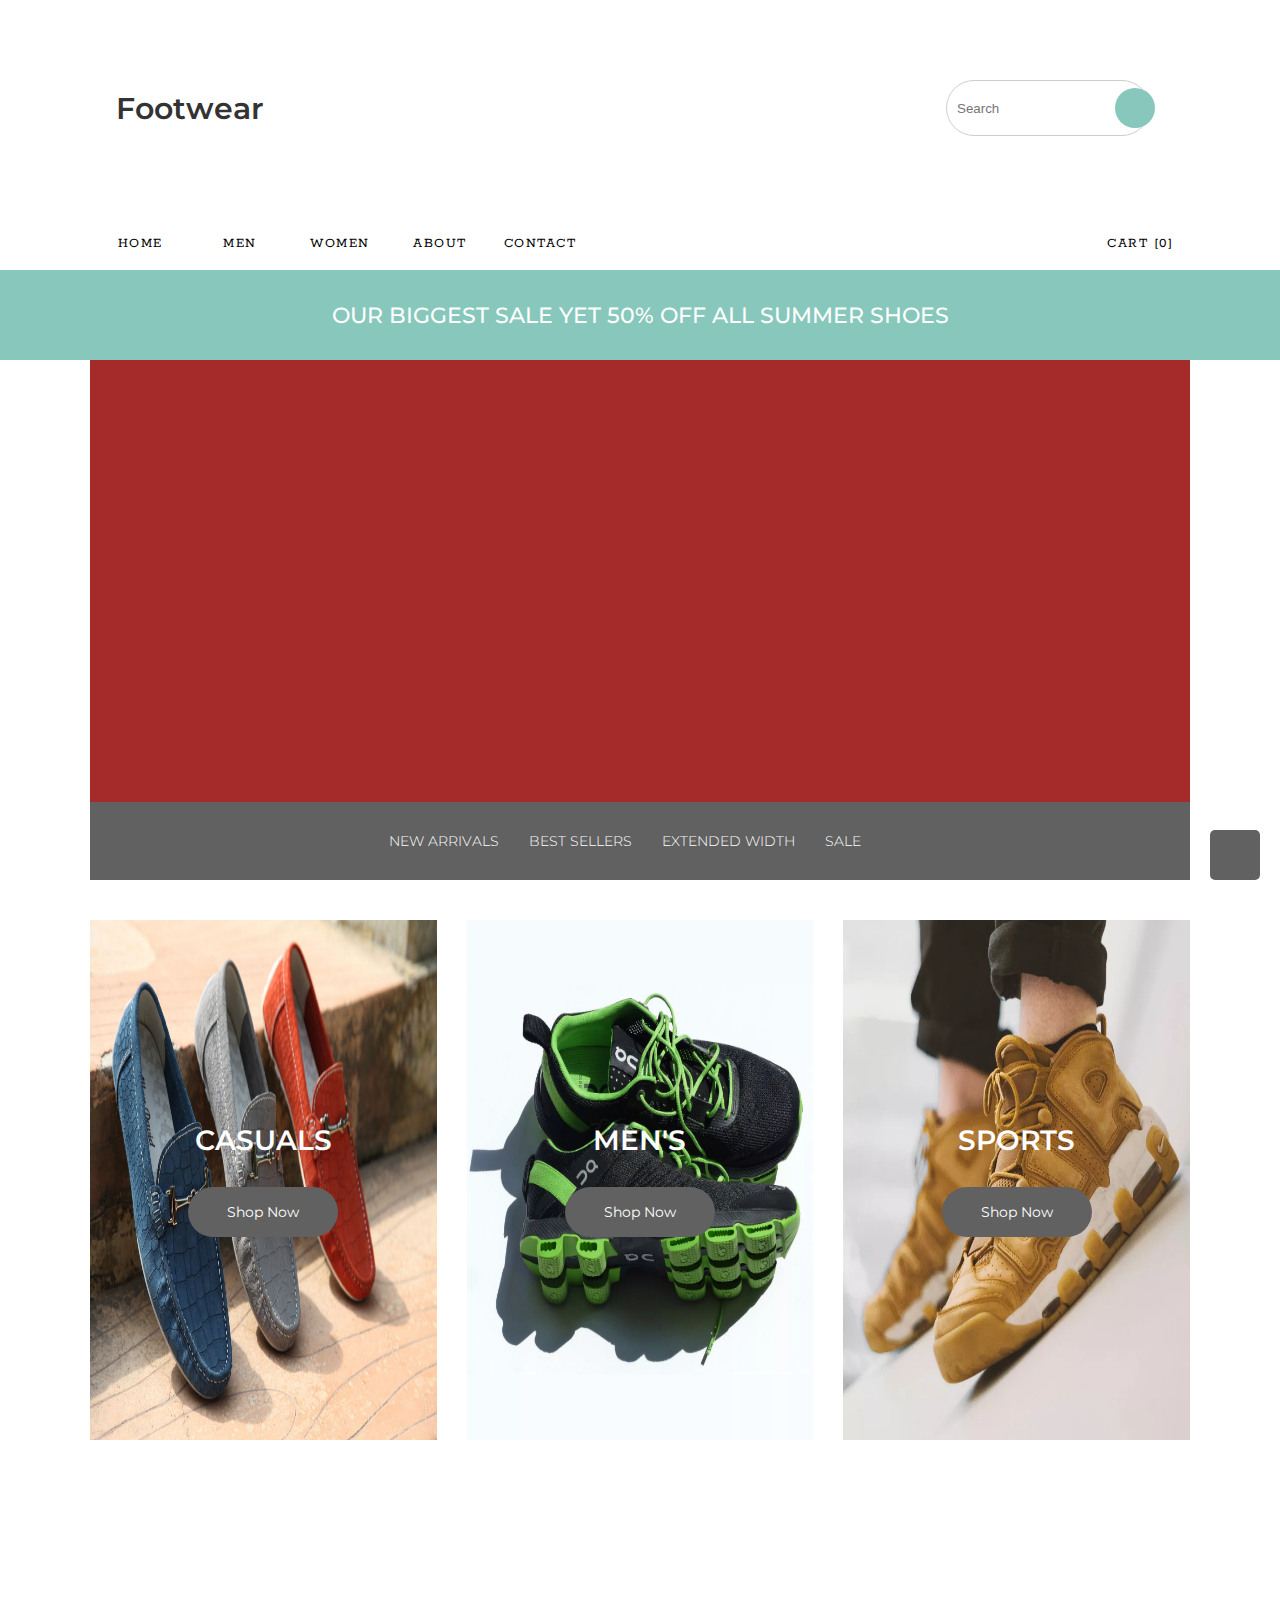
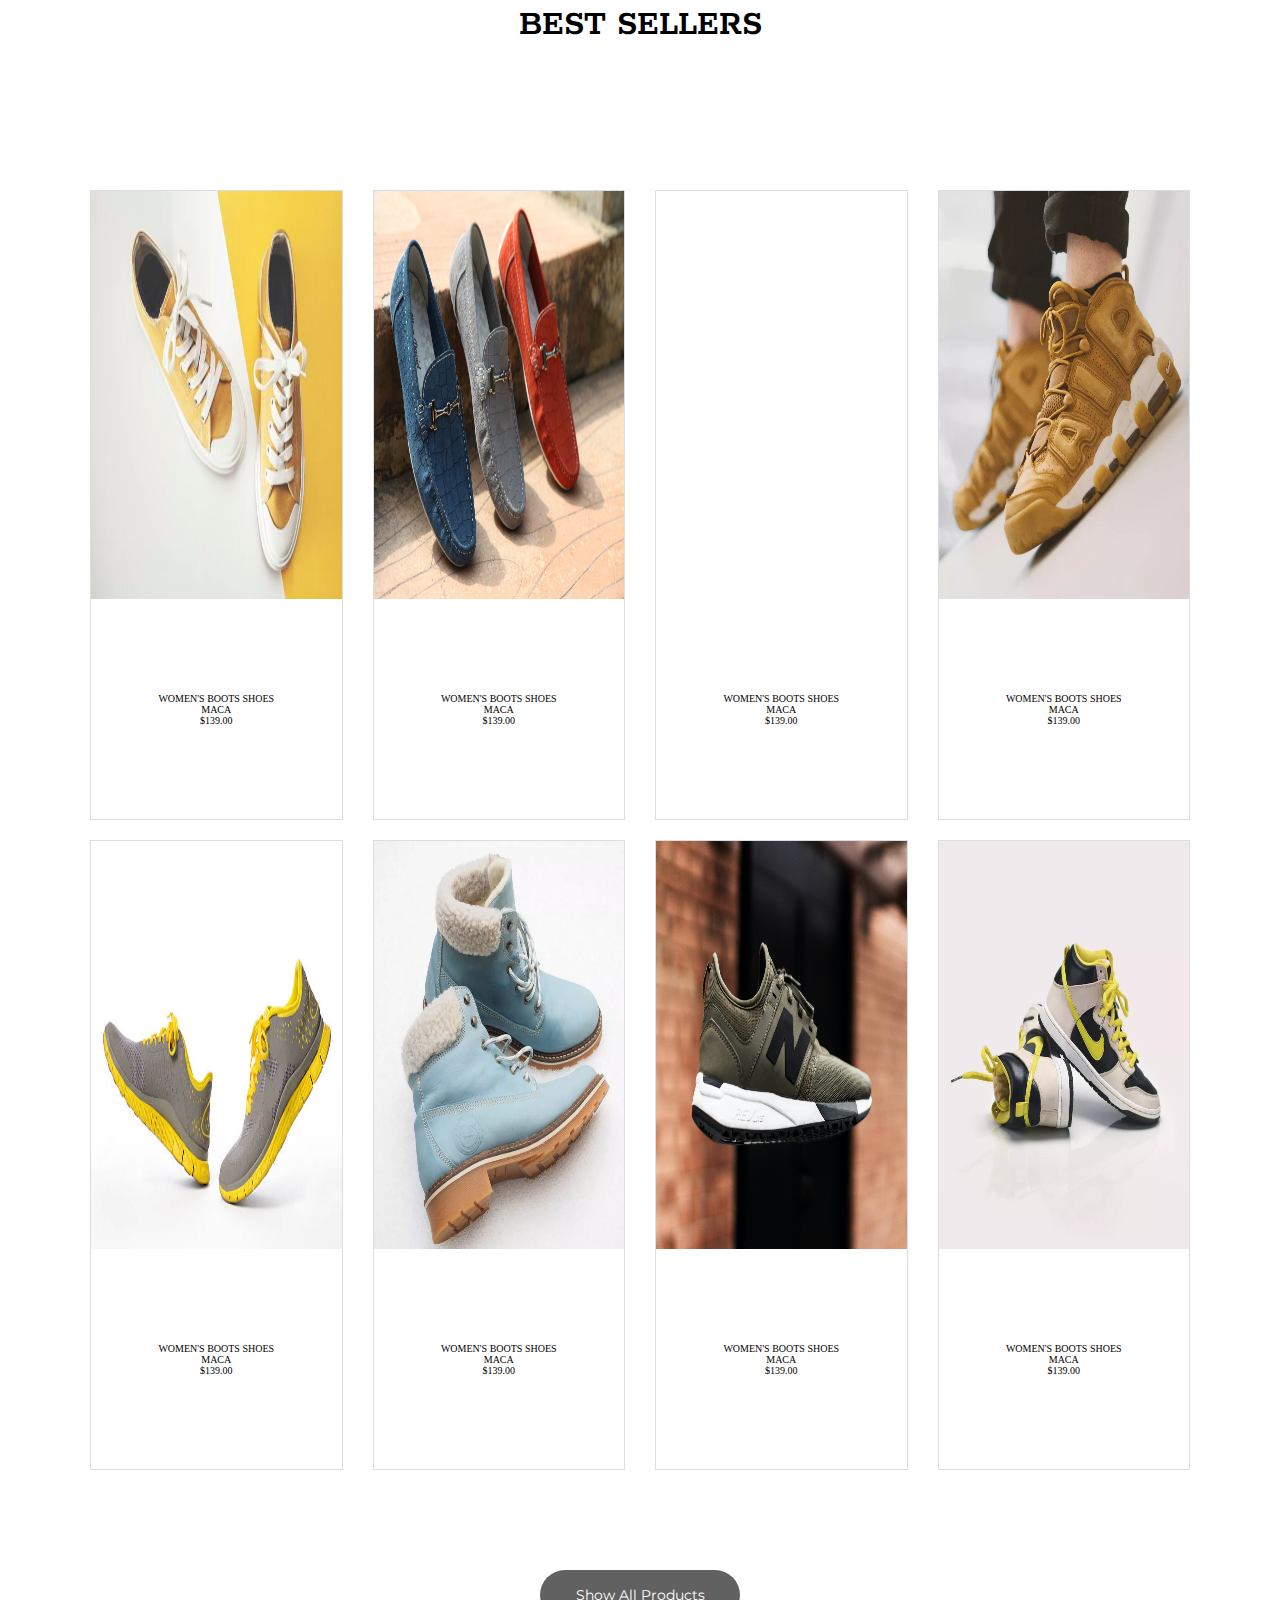
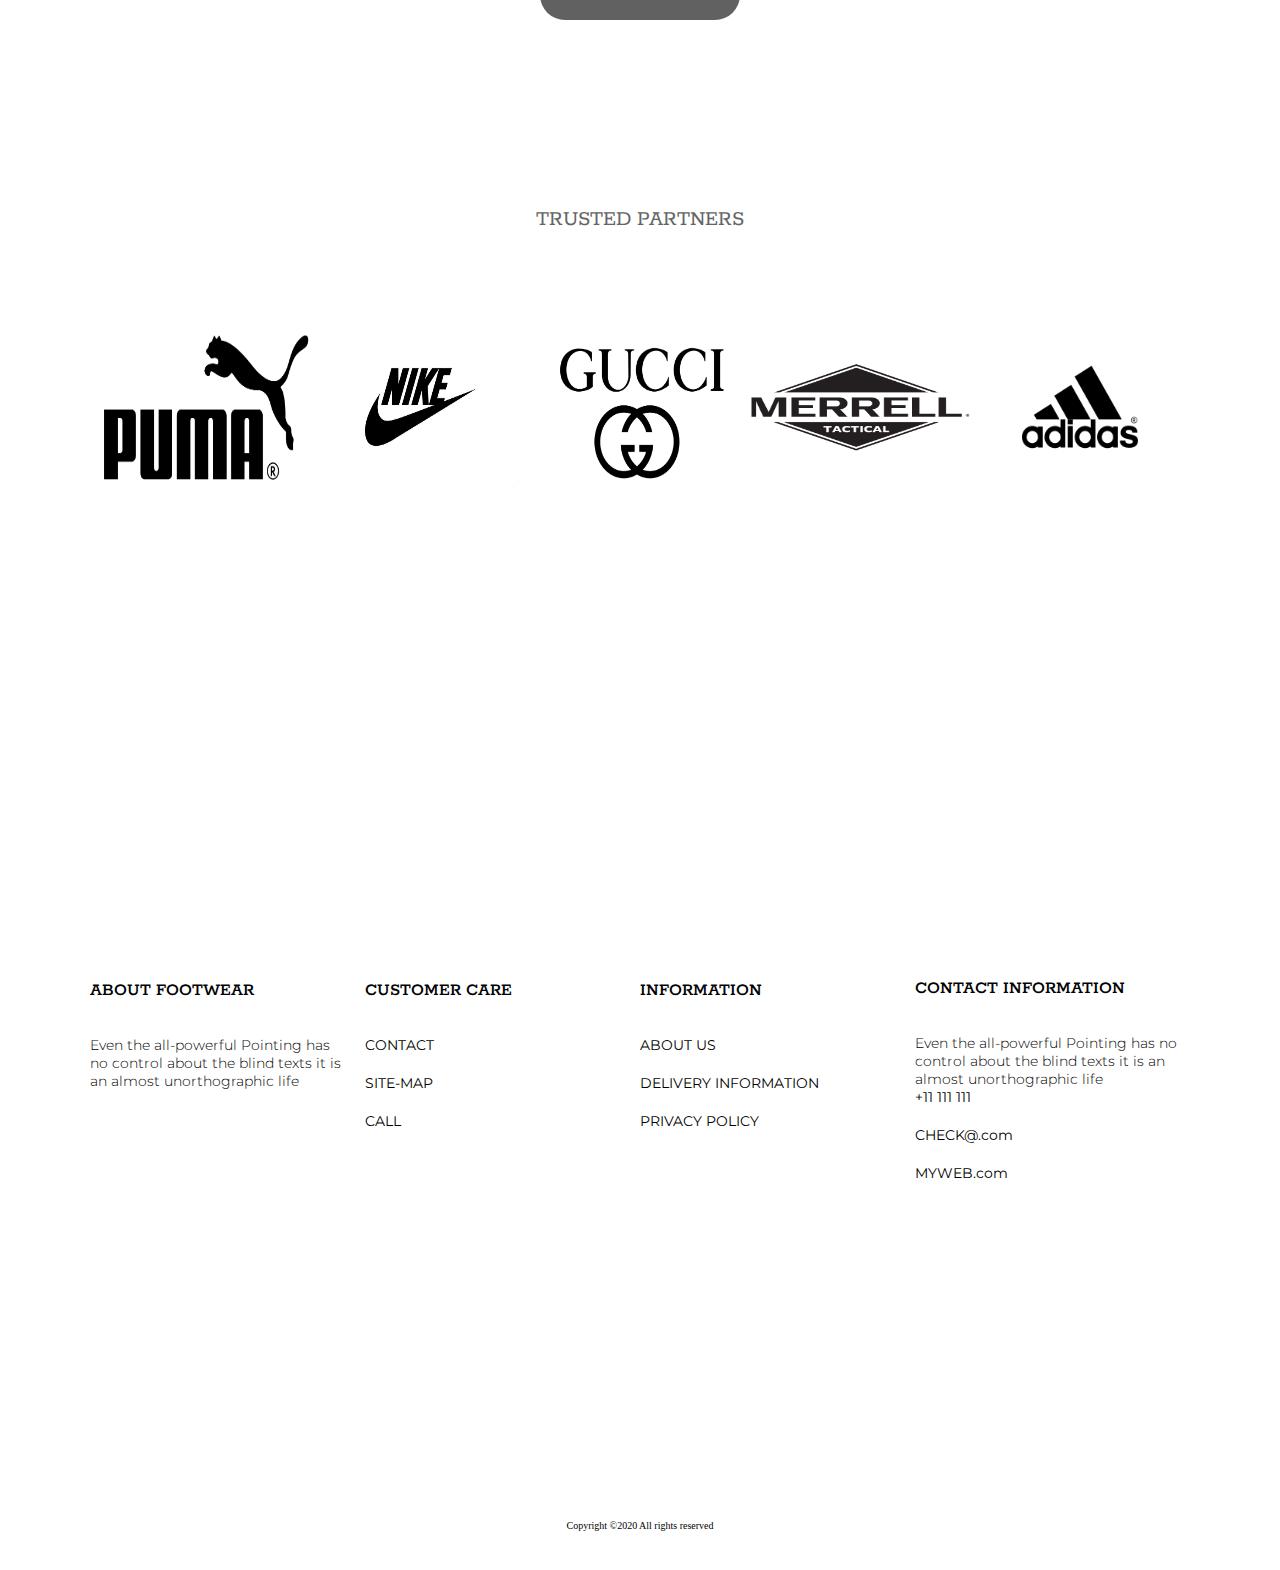
==== men.html @ d2eca473 "Pushing all the updated files" ====
<!DOCTYPE html>
<html lang="en">

<head>
    <meta charset="UTF-8">
    <meta name="viewport" content="width=device-width, initial-scale=1.0">
    <title>Document</title>
    <link rel="stylesheet" href="https://use.fontawesome.com/releases/v5.4.1/css/all.css"
        integrity="sha384-5sAR7xN1Nv6T6+dT2mhtzEpVJvfS3NScPQTrOxhwjIuvcA67KV2R5Jz6kr4abQsz" crossorigin />
    <link rel="preconnect" href="https://fonts.gstatic.com">
    <link href="https://fonts.googleapis.com/css2?family=Rokkitt&display=swap" rel="stylesheet">
    <link rel="preconnect" href="https://fonts.gstatic.com">
    <link rel="preconnect" href="https://fonts.gstatic.com">
    <link rel="preconnect" href="https://fonts.gstatic.com">
    <link
        href="https://fonts.googleapis.com/css2?family=Montserrat:wght@200;600&family=Rokkitt:wght@100;200;300;400;800&display=swap"
        rel="stylesheet">
    <!-- <link rel="stylesheet" href="./index.css"> -->
    <link rel="stylesheet" href="./men.css">
</head>

<body>

    <!-- <div class="nav-bar" >
        <div class="nav-bar1 flex">
            <div class="image"></div>
        </div>
        <div class="nav-bar2 flex">
            + FOOTWEAR
        </div>
        <div class="space"></div>
        <div class="nav-bar3 flex" id="1">
            <i class="fa fa-envelope" aria-hidden="true"></i>
        </div>
        <div class="nav-bar4 flex" id="2">
            <i class="fa fa-bell" aria-hidden="true"></i>
        </div>
        <div class="nav-bar5 flex" id="3">
            <i class="fa fa-cart-plus" aria-hidden="true"></i>

        </div>
        <div class="nav-bar6 flex" id="4">
            <i class="fa fa-times" aria-hidden="true"></i>
        </div>
    </div> -->



    <div class="container">
        <div class="menu-section">
            <div class="heading">
                <div class="title flex">Footwear</div>
                <div class="search flex">
                    <input type="text" class="search-input" placeholder="Search">
                    <div class="icon flex"><i class="fa fa-search" aria-hidden="true"></i></div>
                </div>
            </div>
            <div class="items">
                <div class="main-option home flex">HOME</div>
                <div class="main-option men flex">MEN</div>
                <div class="main-option women flex">WOMEN</div>
                <div class="main-option about flex">ABOUT</div>
                <div class="main-option contact flex">CONTACT</div>
                <!-- <div class="space"></div> -->
                <div class="cart flex">
                    <i class="fa fa-cart-plus icon" aria-hidden="true"></i>
                    <span class="value">  CART [0]</span>
                </div>
            </div>
        </div>
        <div class="annoucement flex">
            OUR BIGGEST SALE YET 50% OFF ALL SUMMER SHOES
        </div>

        <div class="collections-product">
            <div class="top ">
                <div class="image"></div>
                <div class="options flex">
                        <h4 class="do"><a href="">NEW ARRIVALS</a></h4>
                        <h4 class="do"><a href="">BEST SELLERS</a></h4>
                        <h4 class="do"><a href="">EXTENDED WIDTH</a></h4>
                        <h4 class="do"><a href="">SALE</a></h4>
                </div>
            </div>
            <div class="product-image">
                <div class="image1 ">
                    <div class="image flex">
                        <h1>CASUALS</h1>
                        <div class="product-img-btn flex">Shop Now</div>
                    </div>
                </div>
                <div class="image2">
                    <div class="image flex">
                        <h1>MEN'S</h1>
                        <div class="product-img-btn flex">Shop Now</div>
                    </div>
                </div>
                <div class="image3">
                    <div class="image flex">
                        <h1>SPORTS</h1>
                        <div class="product-img-btn flex">Shop Now</div>
                    </div>
                </div>
            </div>
        </div>

        <!-- Show case of best seelers -->
        <div class="best-sellers">
            <div class="heading flex">
                BEST SELLERS
            </div>
            <div class="showcase">
                <div class="item1 item">
                    <div class="image"></div>
                    <div class="description flex">
                        <p>WOMEN'S BOOTS SHOES</p>
                        <p>MACA</p>
                        <p>$139.00</p>
                    </div>
                </div>
                <div class="item2 item">
                    <div class="image"></div>
                    <div class="description flex">
                        <p>WOMEN'S BOOTS SHOES</p>
                        <p>MACA</p>
                        <p>$139.00</p>
                    </div>
                </div>
                <div class="item3 item">
                    <div class="image"></div>
                    <div class="description flex">
                        <p>WOMEN'S BOOTS SHOES</p>
                        <p>MACA</p>
                        <p>$139.00</p>
                    </div>
                </div>
                <div class="item4 item">
                    <div class="image"></div>
                    <div class="description flex">
                        <p>WOMEN'S BOOTS SHOES</p>
                        <p>MACA</p>
                        <p>$139.00</p>
                    </div>
                </div>
                <div class="item5 item">
                    <div class="image"></div>
                    <div class="description flex">
                        <p>WOMEN'S BOOTS SHOES</p>
                        <p>MACA</p>
                        <p>$139.00</p>
                    </div>
                </div>
                <div class="item6 item">
                    <div class="image"></div>
                    <div class="description flex">
                        <p>WOMEN'S BOOTS SHOES</p>
                        <p>MACA</p>
                        <p>$139.00</p>
                    </div>
                </div>
                <div class="item7 item">
                    <div class="image"></div>
                    <div class="description flex">
                        <p>WOMEN'S BOOTS SHOES</p>
                        <p>MACA</p>
                        <p>$139.00</p>
                    </div>
                </div>
                <div class="item8 item">
                    <div class="image"></div>
                    <div class="description flex">
                        <p>WOMEN'S BOOTS SHOES</p>
                        <p>MACA</p>
                        <p>$139.00</p>
                    </div>
                </div>
            </div>
            <div class="product-btn flex">
                <div class="button-wrapper flex" id="change-bg-color">
                    Show All Products
                </div>
            </div>
            <!-- <div class="heading"></div>
            <div class="showcase">
                
            </div> -->
            <!-- <div class="best-sellers-btn">sss</div> -->
            <!-- <h1>hhh</h1> -->
        </div>
        <!-- End of show case of best sellers -->

        <div class="trusted-partners">
            <div class="heading flex"> TRUSTED PARTNERS</div>
            <div class="brands">
                <div class="brand1 brand"></div>
                <div class="brand2 brand"></div>
                <div class="brand3 brand"></div>
                <div class="brand4 brand"></div>
                <div class="brand5 brand"></div>
            </div>
        </div>

        <!-- Footer -->
        <div class="footer">
            <div class="footer-wrapper">
                <div class="item1 item">
                    <div>
                        <div class="title">ABOUT FOOTWEAR</div>
                        <div class="content">Even the all-powerful Pointing has no control about the blind texts it is
                            an almost unorthographic life</div>
                            <div class="icons">
                                <a href=""><i class="fa fa-globe" aria-hidden="true"></i></a>
                                <a href=""><i class="fa fa-globe" aria-hidden="true"></i></a>
                                <a href=""><i class="fa fa-globe" aria-hidden="true"></i></a>
                                <a href=""><i class="fa fa-globe" aria-hidden="true"></i></a>
                            </div>
                    </div>
                </div>
                <div class="item2 item">
                    <div class="title">CUSTOMER CARE</div>
                    <div class="link">
                        <h4 class="do"><a href="./men.html">CONTACT</a></h4>
                        <h4 class="do"><a href="">SITE-MAP</a></h4>
                        <h4 class="do"><a href="">CALL</a></h4>
                    </div>
                </div>
                <div class="item3 item">
                    <div class="title">INFORMATION</div>
                    <div class="link">
                        <h4 class="do"><a href="">ABOUT US</a></h4>
                        <h4 class="do"><a href="">DELIVERY INFORMATION</a></h4>
                        <h4 class="do"><a href="">PRIVACY POLICY</a></h4>
                    </div>
                </div>
                <!-- <div class="item4 item">
                    <div class="title">NEWS</div>
                    <div class="link">
                        <h4 class="do"><a href="">BLOG</a></h4>
                        <h4 class="do"><a href="">PRESS</a></h4>
                        <h4 class="do"><a href="">EXHIBITIONS</a></h4>
                    </div>
                </div> -->
                <div class="item5 item">
                    <div class="title">CONTACT INFORMATION</div>
                    <div class="link">
                        <div class>Even the all-powerful Pointing has no control about the blind texts it is an almost
                            unorthographic life</div>
                        <h4 class="do"><a href="">+11 111 111</a></h4>
                        <h4 class="do"><a href="">CHECK@.com</a></h4>
                        <h4 class="do"><a href="">MYWEB.com</a></h4>
                    </div>
                </div>
            </div>
        </div>
        <div class="copyright flex">Copyright ©2020 All rights reserved</div>
    </div>

    <div class="to-top flex">
        <div class="to-top-wrapper"><i class="fa fa-angle-double-up" aria-hidden="true"></i></div>
    </div>

    <!-- <script src="./index.js"></script> -->

</body>

</html>
---- index.css ----
* {
  padding: 0px;
  border: 0;
  margin: 0px;
}

html {
  scroll-behavior: smooth;
  font-size: 62.5%;
}

:root {
  --para-font: "Open Sans", sans-serif;
  --link-font: "Montserrat", sans-serif;
  --heading-font: "Rokkitt", serif;
  --light: 300;
  --normal: 400;
  --extra-light: 100;
  --very-light: 200;
  --button-color: #616161;
  --icon-color: #9b9b9b;
}

/* class for making items center */
.flex {
  display: flex;
  justify-content: center;
  align-items: center;
}

/* Container */

.container {
  display: grid;
  grid-template-rows: 10vh 20vh 10vh 100vh 120vh 200vh 70vh 90vh 10vh;
}

.menu-section {
  /* background-color: violet; */
  display: grid;
  grid-template-columns: minmax(1rem, 1fr) minmax(min-content, 1100px) minmax(
      1rem,
      1fr
    );
  grid-template-rows: 80fr 20fr;
  grid-template-areas:
    ". heading ."
    ". items . ";
    margin-bottom: 2rem;
}

.menu-section .heading {
  grid-area: heading;
  /* background-color: tomato; */
  display: grid;
  grid-template-columns: 2fr 6fr 2fr;
  grid-template-areas: "title . search";
}

.menu-section .heading .title {
  grid-area: title;
  /* background: yellow; */
  font-family: var(--link-font);
  font-size: 3rem;
  padding-right: 1.5rem;
  font-weight: 600;
  color: #333;
}

.menu-section .heading .search {
  grid-area: search;
  /* background: blue; */
}
.menu-section .heading .search .search-input {
  height: 6vh;
  width: 15vw;
  /* background: red; */
  color: rgb(206, 206, 206);
  padding-left: 1rem;
  border: 1px solid rgb(206, 206, 206);
  border-radius: 4rem;
}
.menu-section .heading .search .icon {
  height: 4.5rem;
  width: 4.5rem;
  border-radius: 60%;
  position: relative;
  /* top: 0; */
  right: 2.5rem;
  background: rgb(136, 200, 188);
  transition: all 500ms ease-in-out;
  cursor: pointer;
}

.menu-section .heading .search .icon:hover {
  background: black;
}

.menu-section .heading .search .icon i {
  font-size: 1.5rem;
  color: white;
}

.menu-section .items {
  grid-area: items;
  /* background-color: rgb(54, 49, 49); */
  display: grid;
  grid-template-columns: repeat(11, 1fr);
  grid-template-areas: "home men women about contact . . . . . cart";
  font-family: var(--heading-font);
  font-size: 1.4rem;
  letter-spacing: 1.5px;
}
.menu-section .items a:link {
  text-decoration: none;
  color: #333;
}

.menu-section .items a:visited {
  text-decoration: none;
  color: #333;
}

.menu-section .items a:hover {
  text-decoration: none;
  color: #333;
}
.menu-section .items .home {
  grid-area: home;
  /* background-color: yellow; */
}
.menu-section .items .men {
  grid-area: men;
  /* background-color: rgb(228, 102, 19); */
}
.menu-section .items .women {
  grid-area: women;
  /* background-color: yellow; */
}
.menu-section .items .about {
  grid-area: about;
  /* background-color: rgb(151, 109, 90); */
}
.menu-section .items .contact {
  grid-area: contact;
  /* background-color: yellow; */
}
.menu-section .items .space {
  /* grid-area: ; */
  /* background-color: rgb(20, 20, 20); */
}
.menu-section .items .cart {
  grid-area: cart;
  /* background-color: rgb(2, 255, 255); */
}

.annoucement {
  background-color: rgb(136, 200, 188);
  text-align: center;
  color: white;
  font-family: var(--link-font);
  font-weight: 500;
  font-size: 2.2rem;
  /* margin-top: 5rem; */
  /* margin-top: 2rem; */
  /* padding-top: 5rem; */
}

.main-showcase {
  height: 100%;
  width: 100%;
  /* margin-top: 5rem; */
  background-color: rgb(53, 41, 53);
}

.main-showcase .showcase {
  height: 100%;
  width: 100%;
  overflow: hidden;
  background-color: white;
}

.slider {
  /* display: flex; */
  background-image: url(./Images/shoeImages/shoe2.jpg);
  transition: all 400ms ease-in-out;
  /* transform: translateX(-737px); */
}

.slider .div1 {
  opacity: 0;
  position: relative;
  animation: mymove 1s ease-in-out 700ms 1 forwards;
}

@keyframes mymove {
  0% {
    top: 50px;
    opacity: 0;
  }
  100% {
    top: 0%;
    opacity: 1;
  }
}

.image {
  width: 100%;
  height: 100%;
  background-size: 100% 100%, cover;
  background-repeat: no-repeat;
}

.main-showcase .showcase .slider .div1 {
  opacity: 1;
  /* display: none; */
  /* background-color: red; */
  /* transform: translateY(10rem); */
  /* transition: all 500ms ease; */
  font-family: var(--heading-font);
  flex-direction: column;
  font-size: 3rem;
  color: white;
  font-weight: 200;
}
.main-showcase .showcase .slider .div1 h3 {
  letter-spacing: 0.3rem;
  font-weight: 300;
  font-size: 2.5rem;

}
.main-showcase .showcase .slider .div1 h2 {
  font-weight: 300;
  font-size: 5rem;

}
.main-showcase .showcase .slider .div1 h4 {
  /* letter-spacing: 0.1rem; */
  margin-bottom: 4rem;
  font-family: var(--link-font);
  font-weight: 300;
  font-size: 2rem;

}
.main-showcase .showcase .slider .div1 .slider-btn{
  width: 25rem;
  height: 6rem;
  /* text-align: center; */
  font-family: var(--link-font);
  font-size: 1.6rem;
  border-radius: 4rem;
  background-color: var(--button-color);
}

.fade-in {
  /* transform: translateY(100px); */
  transform: translateY(0px);
  opacity: 1;
  /* display: block; */
  background-color: yellow;
}

/* ------------------------------------------------------------------------------------------------------------------ */

.collections-product {
  /* background-color: rgb(37, 143, 46); */
  background-color: white;
  display: grid;
  grid-template-columns: minmax(1rem, 1fr) minmax(min-content, 1100px) minmax(
      1rem,
      1fr
    );
  grid-template-rows: 20fr 80fr;
  grid-template-areas:
    ". heading ."
    ". product-image .";
  margin-top: 10rem;
  grid-row-gap: 6rem;
}

.collections-product .heading {
  grid-area: heading;
  /* background-color: brown; */
  font-family: var(--link-font);
  font-weight: 600;
  font-size: 3.8rem;
  text-align: center;
}

.collections-product .product-image {
  grid-area: product-image;
  /* background-color: darkblue; */
  display: grid;
  grid-column-gap: 1.6rem;
  grid-template-columns: repeat(auto-fit, minmax(33rem, 1fr));
}

.collections-product .product-image .image1 {
  display: grid;
  grid-template-rows: 90fr 10fr;
  /* background-color: red; */
}
.collections-product .product-image .image1 .image {
  /* height: 80%;
    width: 80%; */
  background-image: url(./Shoes/shoe4.webp);
  background-size: 100% 100%, contain;
  background-repeat: no-repeat;
}
.collections-product .product-image .image1 .description {
  font-family: var(--heading-font);
  font-size: 2.6rem;
  font-weight: 300;
}
.collections-product .product-image .image2 {
  display: grid;
  grid-template-rows: 90fr 10fr;
  /* background-color: yellow; */
}
.collections-product .product-image .image2 .image {
  /* height: 80%;
    width: 80%; */
  background-image: url(./Shoes/shoe8.webp);
  background-size: 100% 100%, contain;
  background-repeat: no-repeat;
}
.collections-product .product-image .image2 .description {
  font-family: var(--heading-font);
  font-size: 2.6rem;
  font-weight: 300;
}

.best-sellers {
  margin-top: 100px;
  /* background-color: rgb(129, 209, 24); */
  /* background-color: rgb(28, 37, 34); */
  display: grid;
  grid-template-columns: minmax(1rem, 1fr) minmax(min-content, 1100px) minmax(
      1rem,
      1fr
    );
  grid-template-rows: 10fr 80fr 10fr;
  grid-template-areas:
    ". heading ."
    ". showcase ."
    ". product-btn .";
}

.best-sellers .heading {
  grid-area: heading;
  /* background-color: turquoise; */
  font-family: var(--heading-font);
  font-size: 4rem;
  font-weight: 600;
}

.best-sellers .showcase {
  margin-top: 8rem;
  grid-area: showcase;
  /* background-color: rgb(253, 15, 162); */
  display: grid;
  grid-template-columns: repeat(auto-fit, minmax(25rem, 1fr));
  grid-column-gap: 3rem;
  grid-row-gap: 2rem;
}

.best-sellers .showcase .item {
  border: 0.5px solid #dcdde1;
  display: grid;
  grid-template-rows: 65fr 35fr;
  /* background-color: rgb(20, 97, 121); */
}

.best-sellers .showcase .item .image {
  /* background-image: url(./Images/project-2.jpg); */
  background-size: 100% 100%, cover;
  background-repeat: no-repeat;
}
.best-sellers .showcase .item .description {
  /* background-color: rgb(194, 48, 194); */
  font-size: 1.2rem;
  font-family: var(--heading-font);
  flex-direction: column;
}

.best-sellers .showcase .item1 .image {
  background-image: url(./Shoes/shoe1.jpg);
}

.best-sellers .showcase .item2 .image {
  background-image: url(./Shoes/shoe2.jpg);
}

.best-sellers .showcase .item3 .image {
  background-image: url(./Shoes/shoe3.jpg);
}

.best-sellers .showcase .item4 .image {
  background-image: url(./Shoes/shoe4.webp);
}

.best-sellers .showcase .item5 .image {
  background-image: url(./Shoes/shoe5.jpg);
}
.best-sellers .showcase .item6 .image {
  background-image: url(./Shoes/shoe6.webp);
}
.best-sellers .showcase .item7 .image {
  background-image: url(./Shoes/shoe7.jpg);
}
.best-sellers .showcase .item8 .image {
  background-image: url(./Shoes/shoe8.webp);
}

.best-sellers .product-btn {
  grid-area: product-btn;
  margin-top: 8rem;
  /* background-color: rgb(136, 41, 104); */
}
.best-sellers .product-btn .button-wrapper {
  width: 20rem;
  height: 5rem;
  border-radius: 3rem;
  cursor: pointer;
  font-size: 1.4rem;
  font-family: var(--link-font);
  transition: all 600ms ease-in-out;
  color: white;
  /* grid-area: product-btn; */
  background-color: #616161;
}

/* ---------------------------------------------------------- */

.trusted-partners {
  /* background-color: violet; */
  /* background-color: rgb(24, 203, 209); */
  /* background-color: rgb(28, 37, 34); */
  display: grid;
  grid-template-columns: minmax(1rem, 1fr) minmax(min-content, 1100px) minmax(
      1rem,
      1fr
    );
  grid-template-rows: 10fr 90fr;
  grid-template-areas:
    ". heading ."
    ". brands .";
  margin-top: 10rem;
}

.trusted-partners .heading {
  grid-area: heading;
  /* background: red; */
  font-family: var(--heading-font);
  font-weight: 400;
  color: rgb(100, 100, 100);
  font-size: 2.2rem;
}

.trusted-partners .brands {
  margin-top: 2rem;
  grid-area: brands;
  /* background: blue; */
  display: grid;
  grid-template-columns: repeat(auto-fit, minmax(22rem, 1fr));
}

.trusted-partners .brands .brand {
  background-size: 100% 50%, contain;
  background-repeat: no-repeat;
}
.trusted-partners .brands .brand1 {
  /* background-color: chocolate; */
  background-image: url(./Brands/puma.png);
}
.trusted-partners .brands .brand2 {
  /* background-color: rgb(14, 46, 134); */
  background-image: url(./Brands/nike.png);
}
.trusted-partners .brands .brand3 {
  /* background-color: chocolate; */
  background-image: url(./Brands/gucci.png);
}
.trusted-partners .brands .brand4 {
  /* background-color: rgb(207, 210, 30); */
  background-image: url(./Brands/merrell.png);
}
.trusted-partners .brands .brand5 {
  /* background-color: rgb(252, 252, 252); */
  background-image: url(./Brands/addidas.png);
}

/* -------------------------------------------------------------------------------------------------- */

/* Sticky - Navbar */

.nav-bar {
  /* width: 100vw; */
  width: minmax(min-content, 1100px);
  height: 10vh;
  width: 99vw;
  display: grid;
  position: fixed;
  top: 0;
  left: 0;
  grid-template-columns: 10fr 10fr 60fr repeat(4, 5fr);
  background-color: #333;
}

.nav-bar > div i {
  font-size: 2rem;
}

.nav-bar1 .image {
  height: 40%;
  width: 80%;
  /* background-color: black; */
  background-image: url(./logo.png);
  background-size: 100% 100%, cover;
  background-repeat: no-repeat;
  /* border-left: 1px solid var(--icon-color); */
  color: var(--icon-color);
}

.nav-bar2 {
  background-color: black;
  border-left: 1px solid var(--icon-color);
  color: var(--icon-color);
  font-size: 1.8rem;
  font-weight: 300;
  font-family: var(--link-font);
}
.nav-bar3 {
  /* background-color: rgb(179, 212, 30); */
  border-left: 1px solid var(--icon-color);
  color: var(--icon-color);
}
.nav-bar4 {
  /* background-color: rgb(32, 16, 102); */
  border-left: 1px solid var(--icon-color);
  color: var(--icon-color);
}
.nav-bar5 {
  background-color: #4cd137;
  color: white;
  border-left: 1px solid var(--icon-color);
}
.nav-bar6 {
  /* background-color: rgb(216, 4, 4); */
  color: var(--icon-color);
  border-left: 1px solid var(--icon-color);
}

 /* -------------------------- Footer ---------------------------- */
  
  .footer {
    background-color: rgb(216, 145, 14);
  }
  .footer {
    display: grid;
    grid-template-columns: minmax(10px, 1fr) minmax(min-content, 1100px) minmax(
        10px,
        1fr
      );
    /* grid-template-rows: minmax(50vh, 1fr); */
    grid-template-areas: ". footer-wrapper .";
    background-color: white;
  }
  
  .footer .footer-wrapper {
    grid-area: footer-wrapper;
    /* background-color: pink; */
    display: grid;
    font-family: var(--heading-font);
    grid-template-columns: repeat(auto-fit, minmax(20rem, 1fr));
    /* grid-column-gap: 10px;
        grid-row-gap: 50px; */
  }

  .go-to-form {
    /* background: red; */
    font-weight: 300;
    font-size: 1.4rem;
    cursor: pointer;
    font-family: var(--link-font);
    color: #323332;
  }
  
  .footer .footer-wrapper .item {
    /* background-color: tomato; */
    display: flex;
    justify-content: center;
    flex-direction: column;
    font-weight: 300;
  }
  .footer .footer-wrapper .item .title {
    margin-bottom: 3.5rem;
    font-weight: 500;
    font-size: 1.8rem;
  }
  .footer .footer-wrapper .item .link {
    margin-bottom: 2rem;
    /* font-weight: 500; */
  }
  .footer .footer-wrapper .item .link h4 {
    padding-bottom: 2rem;
    /* font-weight: 500; */
  }
  .footer .footer-wrapper .item a:visited {
    color: black;
  }
  .footer .footer-wrapper .item a:hover {
    color: black;
  }
  .footer .footer-wrapper .item a:link {
    text-decoration: none;
    font-family: var(--link-font);
    font-size: 1.4rem;
    font-weight: 400;
    color: black;
  }
  .footer .footer-wrapper .item1 {
    padding-top: 6rem;
    /* font-size: 2rem; */
    padding-right: 2rem;
    /* background-color: red; */
  }
  .footer .footer-wrapper .item1 .icons {
    padding-top: 2rem;
    width: 15rem;
    height: 4rem;
    font-size: 2.5rem;
    /* background-color: red; */
    color: #323332;
  }
  .footer .footer-wrapper .item1 .icons a:link {
    text-decoration: none;
    color: #323332;
  }
  .footer .footer-wrapper .item1 .icons a:visited {
    text-decoration: none;
    color: #323332;
  }
  .footer .footer-wrapper .item1 .icons a:hover {
    text-decoration: none;
    color: black;
  }
  .footer .footer-wrapper .item1 > div {
    /* background-color: tomato; */
    margin-bottom: 8rem;
  }
  .footer .footer-wrapper .item1 .content {
    font-family: var(--link-font);
    font-size: 1.4rem;
    font-weight: 300;
  }
  .footer .footer-wrapper .item5 {
    margin-top: 5rem;
  
    /* background-color: rgb(59, 57, 57); */
  }
  .footer .footer-wrapper .item5 .link > div {
    font-family: var(--link-font);
    font-size: 1.4rem;
    font-weight: 300;
  }

/* -------------------------------------------------------------------------------------------------------- */

.to-top {
  height: 5rem;
  width: 5rem;
  color: white;
  border-radius: 5px;
  background-color: var(--button-color);
  position: fixed;
  bottom: 0;
  right: 0;
  margin-bottom: 2rem;
  margin-right: 2rem;

  transition: all 600ms ease-in-out;
  cursor: pointer;
}


  /* -----------------------------------------------------MEDIA QUERIRES----------------------------------------------------------- */
  @media only screen and (max-width: 1044px) {
    html {
      font-size: 50%;
    }
  
    .menu-section .heading .search .icon {
      height: 5.5rem;
      width: 5.5rem;
      border-radius: 60%;
      position: relative;
      right: 5.5rem;
    }
  
  }
  @media only screen and (max-width: 836px) {
    .footer .footer-wrapper .item1 {
      padding-top: 8rem;
      padding-right: 2.5rem;
    }
  }
  
  @media only screen and (max-width: 888px) {
    .container {
      display: grid;
      /* grid-template-rows: 30vh 10vh 140vh 200vh 90vh 90vh 10vh; */
      grid-template-rows: 10vh 20vh 10vh 100vh 140vh 200vh 90vh 90vh 10vh;
    }
  }
  
  @media only screen and (max-width: 772px) {
    .footer .footer-wrapper .item5 {
      margin-top: 8rem;
    }
  }
  @media only screen and (max-width: 703px) {
    .footer .footer-wrapper .item1 {
      padding-top: 10rem;
      padding-right: 2.5rem;
    }
  }
  @media only screen and (max-width: 692px) {
    .menu-section .heading .search {
      /* height: 5.5rem;
      width: 5.5rem;
      border-radius: 60%;
      position: relative;
      right: 5.5rem; */
      display: none;
    }
  
    .menu-section .items .main-option{
      /* display: none; */
      /* margin-right: 4rem; */
      font-size: 1rem;
    }
  }
  
  
  
  
  @media only screen and (max-width: 660px) {
    .footer .footer-wrapper .item1 {
      padding-top: 6rem;
      padding-right: 2.5rem;
    }
  }
  
  @media only screen and (max-width: 784px) {
    .menu-section .items {
      grid-area: items;
      /* background-color: rgb(54, 49, 49); */
      display: grid;
      grid-template-columns: repeat(6, 1fr);
      grid-template-areas: "home men women about contact  cart";
      font-family: var(--heading-font);
      font-size: 1.4rem;
      letter-spacing: 1.5px;
    }
    .menu-section .items .cart .value {
      display: none;
    }
  }
  
  
  
  
  @media only screen and (max-width: 630px) {
    .footer .footer-wrapper .item1 {
      padding-top: 9rem;
      padding-right: 2.5rem;
    }
  }
  @media only screen and (max-width: 600px) {
    .footer .footer-wrapper .item1 {
      padding-top: 6rem;
      padding-right: 2.5rem;
    }
    .footer .footer-wrapper .item5 {
      margin-top: 5rem;
    }
  }
  @media only screen and (max-width: 600px) {
    .annoucement {
      font-size: 1.5rem;
    }
  }
  
  
  
  
  
  @media only screen and (max-width: 429px) {
    .footer .footer-wrapper .item1 {
      padding-top: 8rem;
    }
    .collections-product .product-image {
      grid-area: product-image;
      display: grid;
      grid-template-columns: repeat(auto-fit, minmax(25rem, 1fr));
      grid-column-gap: 3rem;
      grid-row-gap: 3rem;
    }
    .container {
      display: grid;
      /* grid-template-rows: 30vh 10vh 240vh 1000vh 90vh 90vh 10vh; */
      grid-template-rows: 10vh 20vh 10vh 100vh 240vh 1000vh 90vh 90vh 10vh;
    }
  }
  @media only screen and (max-width: 397px) {
    .footer .footer-wrapper .item5 {
      padding-top: 2rem;
    }
  }
  @media only screen and (max-width: 380px) {
    /* .best-sellers .showcase .item .image {
      background-size: 50% 50%, contain;
      background-repeat: no-repeat;
    } */
    .container {
      display: grid;
      /* grid-template-rows: 30vh 10vh 240vh 1000vh 90vh 90vh 10vh; */
      grid-template-rows: 10vh 20vh 10vh 100vh 240vh 1000vh 90vh 90vh 10vh;
    }
    .best-sellers .showcase {
      margin-top: 8rem;
      grid-area: showcase;
      display: grid;
      grid-template-columns: repeat(auto-fit, minmax(30rem, 1fr));
      grid-column-gap: 3rem;
      grid-row-gap: 2rem;
    }
    .best-sellers .showcase .item {
      display: grid;
      grid-template-rows: 65fr 35fr;
    }
    .collections-product .product-image {
      grid-area: product-image;
      display: grid;
      grid-template-columns: repeat(auto-fit, minmax(30rem, 1fr));
      grid-column-gap: 3rem;
      grid-row-gap: 3rem;
    }
    
  }
  
  @media only screen and (max-width: 366px) {
    .container {
      display: grid;
      /* grid-template-rows: 30vh 10vh 340vh 1000vh 120vh 90vh 10vh; */
      grid-template-rows: 10vh 20vh 10vh 100vh 340vh 1000vh 90vh 90vh 10vh;
    }
  }
  
  @media only screen and (max-width: 361px) {
    .footer .footer-wrapper .item1 {
      padding-top: 10rem;
    }
    .copyright {
      margin-top: 25rem;
      /* display: none; */
    }
  }
  
  @media only screen and (max-width: 334px) {
    .container {
      display: grid;
      /* grid-template-rows: 30vh 10vh 340vh 1000vh 120vh 90vh 10vh; */
      grid-template-rows: 10vh 20vh 10vh 100vh 340vh 1000vh 90vh 90vh 10vh;
    }
    .trusted-partners .brands .brand {
      background-size: 50% 50%, contain;
      background-repeat: no-repeat;
      margin-left: 12rem;
    }
    .annoucement {
      font-size: 1.6rem;
    }
  }
---- men.css ----
* {
  padding: 0px;
  border: 0;
  margin: 0px;
}

html {
  scroll-behavior: smooth;
  font-size: 62.5%;
}

:root {
  --para-font: "Open Sans", sans-serif;
  --link-font: "Montserrat", sans-serif;
  --heading-font: "Rokkitt", serif;
  --light: 300;
  --normal: 400;
  --extra-light: 100;
  --very-light: 200;
  --button-color: #616161;
  --icon-color: #9b9b9b;
}

/* class for making items center */
.flex {
  display: flex;
  justify-content: center;
  align-items: center;
}

/* Container */

.container {
  display: grid;
  grid-template-rows: 30vh 10vh 120vh 200vh 70vh 90vh 10vh;
}

.menu-section {
  /* background-color: violet; */
  display: grid;
  grid-template-columns: minmax(1rem, 1fr) minmax(min-content, 1100px) minmax(
      1rem,
      1fr
    );
  grid-template-rows: 80fr 20fr;
  grid-template-areas:
    ". heading ."
    ". items . ";
}


.menu-section .heading {
  grid-area: heading;
  /* background-color: tomato; */
  display: grid;
  grid-template-columns: 2fr 6fr 2fr;
  grid-template-areas: "title . search";
}

.menu-section .heading .title {
  grid-area: title;
  /* background: yellow; */
  font-family: var(--link-font);
  font-size: 3rem;
  padding-right: 1.5rem;
  font-weight: 600;
  color: #333;
}

.menu-section .heading .search {
  grid-area: search;
  /* background: blue; */
}
.menu-section .heading .search .search-input {
  height: 6vh;
  width: 15vw;
  /* background: red; */
  color: rgb(206, 206, 206);
  padding-left: 1rem;
  border: 1px solid rgb(206, 206, 206);
  border-radius: 4rem;
}
.menu-section .heading .search .icon {
  height: 4rem;
  width: 4rem;
  border-radius: 60%;
  position: relative;
  /* top: 0; */
  right: 3.5rem;
  background: rgb(136, 200, 188);
  transition: all 500ms ease-in-out;
  cursor: pointer;
}

.menu-section .heading .search .icon:hover {
  background: black;
}

.menu-section .heading .search .icon i {
  font-size: 1.5rem;
  color: white;
}
.menu-section .items {
  grid-area: items;
  /* background-color: rgb(54, 49, 49); */
  display: grid;
  grid-template-columns: repeat(11, 1fr);
  grid-template-areas: "home men women about contact . . . . . cart";
  font-family: var(--heading-font);
  font-size: 1.4rem;
  letter-spacing: 1.5px;
}
.menu-section .items .home {
  grid-area: home;
  /* background-color: yellow; */
}
.menu-section .items .men {
  grid-area: men;
  /* background-color: rgb(228, 102, 19); */
}
.menu-section .items .women {
  grid-area: women;
  /* background-color: yellow; */
}
.menu-section .items .about {
  grid-area: about;
  /* background-color: rgb(151, 109, 90); */
}
.menu-section .items .contact {
  grid-area: contact;
  /* background-color: yellow; */
}
.menu-section .items .space {
  /* grid-area: ; */
  /* background-color: rgb(20, 20, 20); */
}
.menu-section .items .cart {
  grid-area: cart;
  /* background-color: rgb(2, 255, 255); */
}

.annoucement {
  background-color: rgb(136, 200, 188);
  text-align: center;
  color: white;
  font-family: var(--link-font);
  font-weight: 500;
  font-size: 2.2rem;
}

.main-showcase {
  height: 100%;
  width: 100%;
  background-color: rgb(53, 41, 53);
}

.main-showcase .showcase {
  height: 100%;
  width: 100%;
  overflow: hidden;
  background-color: white;
}

.slider {
  /* display: flex; */
  background-image: url(./Images/shoeImages/shoe2.jpg);
  transition: all 400ms ease-in-out;
  /* transform: translateX(-737px); */
}

.image {
  width: 100%;
  height: 100%;
  background-size: 100% 100%, cover;
  background-repeat: no-repeat;
}

#prevBtn {
  position: absolute;
  top: 90%;
  z-index: 10;
  left: 20.5%;
  font-size: 4rem;
  color: #323332;
  /* opacity: 0.7; */
  cursor: pointer;
}
#nextBtn {
  position: absolute;
  top: 90%;
  z-index: 10;
  right: 20.5%;
  font-size: 4rem;
  color: #323332;
  /* opacity: 0.7; */
  cursor: pointer;
}

.main-showcase .showcase .slider .div1 {
  opacity: 1;
  /* display: none; */
  /* background-color: red; */
  transform: translateY(100px);
  transition: all 600ms ease;
}
.main-showcase .showcase .slider .div2 {
  opacity: 1;
  background-color: red;
  transform: translateY(100px);
  transition: all 600ms ease;
}
.main-showcase .showcase .slider .div3 {
  opacity: 1;
  background-color: red;
  transform: translateY(100px);
  transition: all 600ms ease;
}

.fade-in {
  /* transform: translateY(100px); */
  transform: translateY(0px);
  opacity: 1;
  /* display: block; */
  background-color: yellow;
}

/* ----------------------------------------- */

.collections-product {
  /* background-color: rgb(37, 143, 46); */
  background-color: white;
  display: grid;
  grid-template-columns: minmax(1rem, 1fr) minmax(min-content, 1100px) minmax(
      1rem,
      1fr
    );
  grid-template-rows: 50fr 50fr;
  grid-template-areas:
    ". top ."
    ". product-image .";
  grid-row-gap: 4rem;
}

.collections-product .top {
  grid-area: top;
  background-color: brown;
  /* font-family: var(--link-font);
    font-weight: 600;
    font-size: 38px;
    text-align: center; */
  display: grid;
  grid-column-gap: 1.6rem;
  grid-template-rows: 85fr 15fr;
}

.collections-product .top .image {
  background-image: url(./Shoes/shoe3.jpg);
  background-size: 100% 100%, cover;
  background-repeat: no-repeat;
}

.collections-product .top .options {
  background-color: yellow;
  background-color: var(--button-color);
}

.collections-product .top .options a {
  transition: all 500ms ease-in-out;
}
.collections-product .top .options a:visited {
  color: white;
}
.collections-product .top .options a:hover {
  color: black;

}
.collections-product .top .options a:link {
  text-decoration: none;
  margin-right: 3rem;
  font-family: var(--link-font);
  font-size: 1.4rem;
  font-weight: 300;
  color: white;
}

.collections-product .product-image {
  grid-area: product-image;
  /* background-color: darkblue; */
  display: grid;
  grid-column-gap: 1.6rem;
  grid-template-columns: repeat(auto-fit, minmax(20rem, 1fr));
  grid-column-gap: 3rem;
}
.collections-product .product-image > div .image h1 {
  font-family: var(--link-font);
  font-size: 2.8rem;
  font-weight: 600;
  color: white;
}
.collections-product .product-image > div .image .product-img-btn {
  height: 5rem;
  width: 15rem;
  background-color: var(--button-color);
  font-family: var(--link-font);
  color: white;
  margin-top: 3rem;
  cursor: pointer;
  font-size: 1.4rem;
  border-radius: 4rem;
}
.collections-product .product-image > div .image .product-img-btn:hover {
  background-color: black;
}
.collections-product .product-image > div .image .product-img-btn {
  transition: all 500ms ease-in-out;
}
.collections-product .product-image .image1 .image {
  /* height: 80%;
      width: 80%; */
  background-image: url(./Shoes/shoe2.jpg);
  background-size: 100% 100%, contain;
  background-repeat: no-repeat;
  flex-direction: column;
}
.collections-product .product-image .image2 .image {
  /* height: 80%;
    width: 80%; */
  background-image: url(./Shoes/shoe9.webp);
  background-size: 100% 100%, contain;
  background-repeat: no-repeat;
  flex-direction: column;
}
.collections-product .product-image .image3 .image {
  /* height: 80%;
    width: 80%; */
  background-image: url(./Shoes/shoe10.webp);
  background-size: 100% 100%, contain;
  background-repeat: no-repeat;
  flex-direction: column;
}
.best-sellers {
  margin-top: 10rem;
  /* background-color: rgb(129, 209, 24); */
  /* background-color: rgb(28, 37, 34); */
  display: grid;
  grid-template-columns: minmax(1rem, 1fr) minmax(min-content, 1100px) minmax(
      1rem,
      1fr
    );
  grid-template-rows: 10fr 80fr 10fr;
  grid-template-areas:
    ". heading ."
    ". showcase ."
    ". product-btn .";
}

.best-sellers .heading {
  grid-area: heading;
  /* background-color: turquoise; */
  font-family: var(--heading-font);
  font-size: 3.6rem;
  font-weight: 600;
}

.best-sellers .showcase {
  margin-top: 8rem;
  grid-area: showcase;
  /* background-color: rgb(253, 15, 162); */
  display: grid;
  grid-template-columns: repeat(auto-fit, minmax(20rem, 1fr));
  grid-column-gap: 3rem;
  grid-row-gap: 2rem;
}

.best-sellers .showcase .item {
  border: 0.5px solid #dcdde1;
  display: grid;
  grid-template-rows: 65fr 35fr;
  /* background-color: rgb(20, 97, 121); */
}

.best-sellers .showcase .item .image {
  /* background-image: url(./Images/project-2.jpg); */
  background-size: 100% 100%, cover;
  background-repeat: no-repeat;
}
.best-sellers .showcase .item .description {
  /* background-color: rgb(194, 48, 194); */
  flex-direction: column;
}

.best-sellers .showcase .item1 .image {
  background-image: url(./Shoes/shoe1.jpg);
}

.best-sellers .showcase .item2 .image {
  background-image: url(./Shoes/shoe2.jpg);
}

.best-sellers .showcase .item3 .image {
  background-image: url(./Shoes/shoe3.jpg);
}

.best-sellers .showcase .item4 .image {
  background-image: url(./Shoes/shoe4.webp);
}

.best-sellers .showcase .item5 .image {
  background-image: url(./Shoes/shoe5.jpg);
}
.best-sellers .showcase .item6 .image {
  background-image: url(./Shoes/shoe6.webp);
}
.best-sellers .showcase .item7 .image {
  background-image: url(./Shoes/shoe7.jpg);
}
.best-sellers .showcase .item8 .image {
  background-image: url(./Shoes/shoe8.webp);
}

.best-sellers .product-btn {
  grid-area: product-btn;
  margin-top: 8rem;
}
.best-sellers .product-btn .button-wrapper {
  width: 20rem;
  height: 5rem;
  border-radius: 3rem;
  cursor: pointer;
  font-size: 1.4rem;
  font-family: var(--link-font);
  transition: all 600ms ease-in-out;
  color: white;
  /* grid-area: product-btn; */
  background-color: #616161;
}

/* ********************************************************************************************************** */

.trusted-partners {
  margin-top: 10rem;
  /* background-color: violet; */
  /* background-color: rgb(24, 203, 209); */
  /* background-color: rgb(28, 37, 34); */
  display: grid;
  grid-template-columns: minmax(1rem, 1fr) minmax(min-content, 1100px) minmax(
      1rem,
      1fr
    );
  grid-template-rows: 30fr 70fr;
  grid-template-areas:
    ". heading ."
    ". brands .";
  /* margin-top: 50px; */
}

.trusted-partners .heading {
  grid-area: heading;
  /* background: red; */
  font-family: var(--heading-font);
  font-weight: 400;
  color: rgb(100, 100, 100);
  font-size: 2.2rem;
}

.trusted-partners .brands {
  margin-top: 2rem;
  grid-area: brands;
  /* background: blue; */
  display: grid;
  grid-template-columns: repeat(auto-fit, minmax(20rem, 1fr));
}

.trusted-partners .brands .brand {
  background-size: 100% 50%, contain;
  background-repeat: no-repeat;
}
.trusted-partners .brands .brand1 {
  background-image: url(./Brands/puma.png);
}
.trusted-partners .brands .brand2 {
  background-image: url(./Brands/nike.png);
}
.trusted-partners .brands .brand3 {
  background-image: url(./Brands/gucci.png);
}
.trusted-partners .brands .brand4 {
  background-image: url(./Brands/merrell.png);
}
.trusted-partners .brands .brand5 {
  background-image: url(./Brands/addidas.png);
}

/* --------------------------------------------------- */

/* Sticky - Navbar */

.nav-bar {
  /* width: 100vw; */
  width: minmax(min-content, 1100px);
  height: 10vh;
  width: 99vw;
  display: grid;
  position: fixed;
  top: 0;
  left: 0;
  grid-template-columns: 10fr 10fr 60fr repeat(4, 5fr);
  background-color: #333;
}

.nav-bar > div i {
  font-size: 2rem;
}

.nav-bar1 .image {
  height: 40%;
  width: 80%;
  /* background-color: black; */
  background-image: url(./logo.png);
  background-size: 100% 100%, cover;
  background-repeat: no-repeat;
  /* border-left: 1px solid var(--icon-color); */
  color: var(--icon-color);
}

.nav-bar2 {
  background-color: black;
  border-left: 1px solid var(--icon-color);
  color: var(--icon-color);
  font-size: 1.8rem;
  font-weight: 300;
  font-family: var(--link-font);
}
.nav-bar3 {
  /* background-color: rgb(179, 212, 30); */
  border-left: 1px solid var(--icon-color);
  color: var(--icon-color);
}
.nav-bar4 {
  /* background-color: rgb(32, 16, 102); */
  border-left: 1px solid var(--icon-color);
  color: var(--icon-color);
}
.nav-bar5 {
  background-color: #4cd137;
  color: white;
  border-left: 1px solid var(--icon-color);
}
.nav-bar6 {
  /* background-color: rgb(216, 4, 4); */
  color: var(--icon-color);
  border-left: 1px solid var(--icon-color);
}

/* -------------------------- Footer ---------------------------- */

.footer {
  background-color: rgb(216, 145, 14);
}
.footer {
  display: grid;
  grid-template-columns: minmax(10px, 1fr) minmax(min-content, 1100px) minmax(
      10px,
      1fr
    );
  /* grid-template-rows: minmax(50vh, 1fr); */
  grid-template-areas: ". footer-wrapper .";
  background-color: white;
}

.footer .footer-wrapper {
  grid-area: footer-wrapper;
  /* background-color: pink; */
  display: grid;
  font-family: var(--heading-font);
  grid-template-columns: repeat(auto-fit, minmax(20rem, 1fr));
  /* grid-column-gap: 10px;
      grid-row-gap: 50px; */
}

.footer .footer-wrapper .item {
  /* background-color: tomato; */
  display: flex;
  justify-content: center;
  flex-direction: column;
  font-weight: 300;
}
.footer .footer-wrapper .item .title {
  margin-bottom: 3.5rem;
  font-weight: 500;
  font-size: 1.8rem;
}
.footer .footer-wrapper .item .link {
  margin-bottom: 2rem;
  /* font-weight: 500; */
}
.footer .footer-wrapper .item .link h4 {
  padding-bottom: 2rem;
  /* font-weight: 500; */
}
.footer .footer-wrapper .item a:visited {
  color: black;
}
.footer .footer-wrapper .item a:hover {
  color: black;
}
.footer .footer-wrapper .item a:link {
  text-decoration: none;
  font-family: var(--link-font);
  font-size: 1.4rem;
  font-weight: 400;
  color: black;
}
.footer .footer-wrapper .item1 {
  padding-top: 6rem;
  /* font-size: 2rem; */
  padding-right: 2rem;
  /* background-color: red; */
}
.footer .footer-wrapper .item1 .icons {
  padding-top: 2rem;
  width: 15rem;
  height: 4rem;
  font-size: 2.5rem;
  /* background-color: red; */
  color: #323332;
}
.footer .footer-wrapper .item1 .icons a:link {
  text-decoration: none;
  color: #323332;
}
.footer .footer-wrapper .item1 .icons a:visited {
  text-decoration: none;
  color: #323332;
}
.footer .footer-wrapper .item1 .icons a:hover {
  text-decoration: none;
  color: black;
}
.footer .footer-wrapper .item1 > div {
  /* background-color: tomato; */
  margin-bottom: 8rem;
}
.footer .footer-wrapper .item1 .content {
  font-family: var(--link-font);
  font-size: 1.4rem;
  font-weight: 300;
}
.footer .footer-wrapper .item5 {
  margin-top: 5rem;

  /* background-color: rgb(59, 57, 57); */
}
.footer .footer-wrapper .item5 .link > div {
  font-family: var(--link-font);
  font-size: 1.4rem;
  font-weight: 300;
}

/* ----------------------------------- */

.to-top {
  height: 5rem;
  width: 5rem;
  color: white;
  border-radius: 5px;
  background-color: var(--button-color);
  position: fixed;
  bottom: 0;
  right: 0;
  margin-bottom: 2rem;
  margin-right: 2rem;

  transition: all 600ms ease-in-out;
  cursor: pointer;
}

/* -----------------------------------------------------MEDIA QUERIRES----------------------------------------------------------- */
@media only screen and (max-width: 1044px) {
  html {
    font-size: 50%;
  }

  .menu-section .heading .search .icon {
    height: 5.5rem;
    width: 5.5rem;
    border-radius: 60%;
    position: relative;
    right: 5.5rem;
  }

}
@media only screen and (max-width: 836px) {
  .footer .footer-wrapper .item1 {
    padding-top: 8rem;
    padding-right: 2.5rem;
  }
}

@media only screen and (max-width: 888px) {
  .container {
    display: grid;
    grid-template-rows: 30vh 10vh 140vh 200vh 90vh 90vh 10vh;
  }
}

@media only screen and (max-width: 772px) {
  .footer .footer-wrapper .item5 {
    margin-top: 8rem;
  }
}
@media only screen and (max-width: 703px) {
  .footer .footer-wrapper .item1 {
    padding-top: 10rem;
    padding-right: 2.5rem;
  }
}
@media only screen and (max-width: 692px) {
  .menu-section .heading .search {
    /* height: 5.5rem;
    width: 5.5rem;
    border-radius: 60%;
    position: relative;
    right: 5.5rem; */
    display: none;
  }

  .menu-section .items .main-option{
    /* display: none; */
    /* margin-right: 4rem; */
    font-size: 1rem;
  }
}




@media only screen and (max-width: 660px) {
  .footer .footer-wrapper .item1 {
    padding-top: 6rem;
    padding-right: 2.5rem;
  }
}

@media only screen and (max-width: 784px) {
  .menu-section .items {
    grid-area: items;
    /* background-color: rgb(54, 49, 49); */
    display: grid;
    grid-template-columns: repeat(6, 1fr);
    grid-template-areas: "home men women about contact  cart";
    font-family: var(--heading-font);
    font-size: 1.4rem;
    letter-spacing: 1.5px;
  }
  .menu-section .items .cart .value {
    display: none;
  }

  
}




@media only screen and (max-width: 630px) {
  .footer .footer-wrapper .item1 {
    padding-top: 9rem;
    padding-right: 2.5rem;
  }
}
@media only screen and (max-width: 600px) {
  .footer .footer-wrapper .item1 {
    padding-top: 6rem;
    padding-right: 2.5rem;
  }
  .footer .footer-wrapper .item5 {
    margin-top: 5rem;
  }
}
@media only screen and (max-width: 600px) {
  .annoucement {
    font-size: 1.5rem;
  }
}





@media only screen and (max-width: 429px) {
  .footer .footer-wrapper .item1 {
    padding-top: 8rem;
  }
  .collections-product .product-image {
    grid-area: product-image;
    display: grid;
    grid-template-columns: repeat(auto-fit, minmax(25rem, 1fr));
    grid-column-gap: 3rem;
    grid-row-gap: 3rem;
  }
}
@media only screen and (max-width: 397px) {
  .footer .footer-wrapper .item5 {
    padding-top: 2rem;
  }
}
@media only screen and (max-width: 380px) {
  /* .best-sellers .showcase .item .image {
    background-size: 50% 50%, contain;
    background-repeat: no-repeat;
  } */
  .container {
    display: grid;
    grid-template-rows: 30vh 10vh 240vh 1000vh 90vh 90vh 10vh;
  }
  .best-sellers .showcase {
    margin-top: 8rem;
    grid-area: showcase;
    display: grid;
    grid-template-columns: repeat(auto-fit, minmax(30rem, 1fr));
    grid-column-gap: 3rem;
    grid-row-gap: 2rem;
  }
  .best-sellers .showcase .item {
    display: grid;
    grid-template-rows: 65fr 35fr;
  }
  .collections-product .product-image {
    grid-area: product-image;
    display: grid;
    grid-template-columns: repeat(auto-fit, minmax(30rem, 1fr));
    grid-column-gap: 3rem;
    grid-row-gap: 3rem;
  }
  
}

@media only screen and (max-width: 366px) {
  .container {
    display: grid;
    grid-template-rows: 30vh 10vh 340vh 1000vh 120vh 90vh 10vh;
  }
}

@media only screen and (max-width: 361px) {
  .footer .footer-wrapper .item1 {
    padding-top: 10rem;
  }
  .copyright {
    margin-top: 25rem;
    /* display: none; */
  }
}

@media only screen and (max-width: 334px) {
  .container {
    display: grid;
    grid-template-rows: 30vh 10vh 340vh 1000vh 120vh 90vh 10vh;
  }
  .trusted-partners .brands .brand {
    background-size: 50% 50%, contain;
    background-repeat: no-repeat;
    margin-left: 12rem;
  }
  .annoucement {
    font-size: 1.6rem;
  }
}
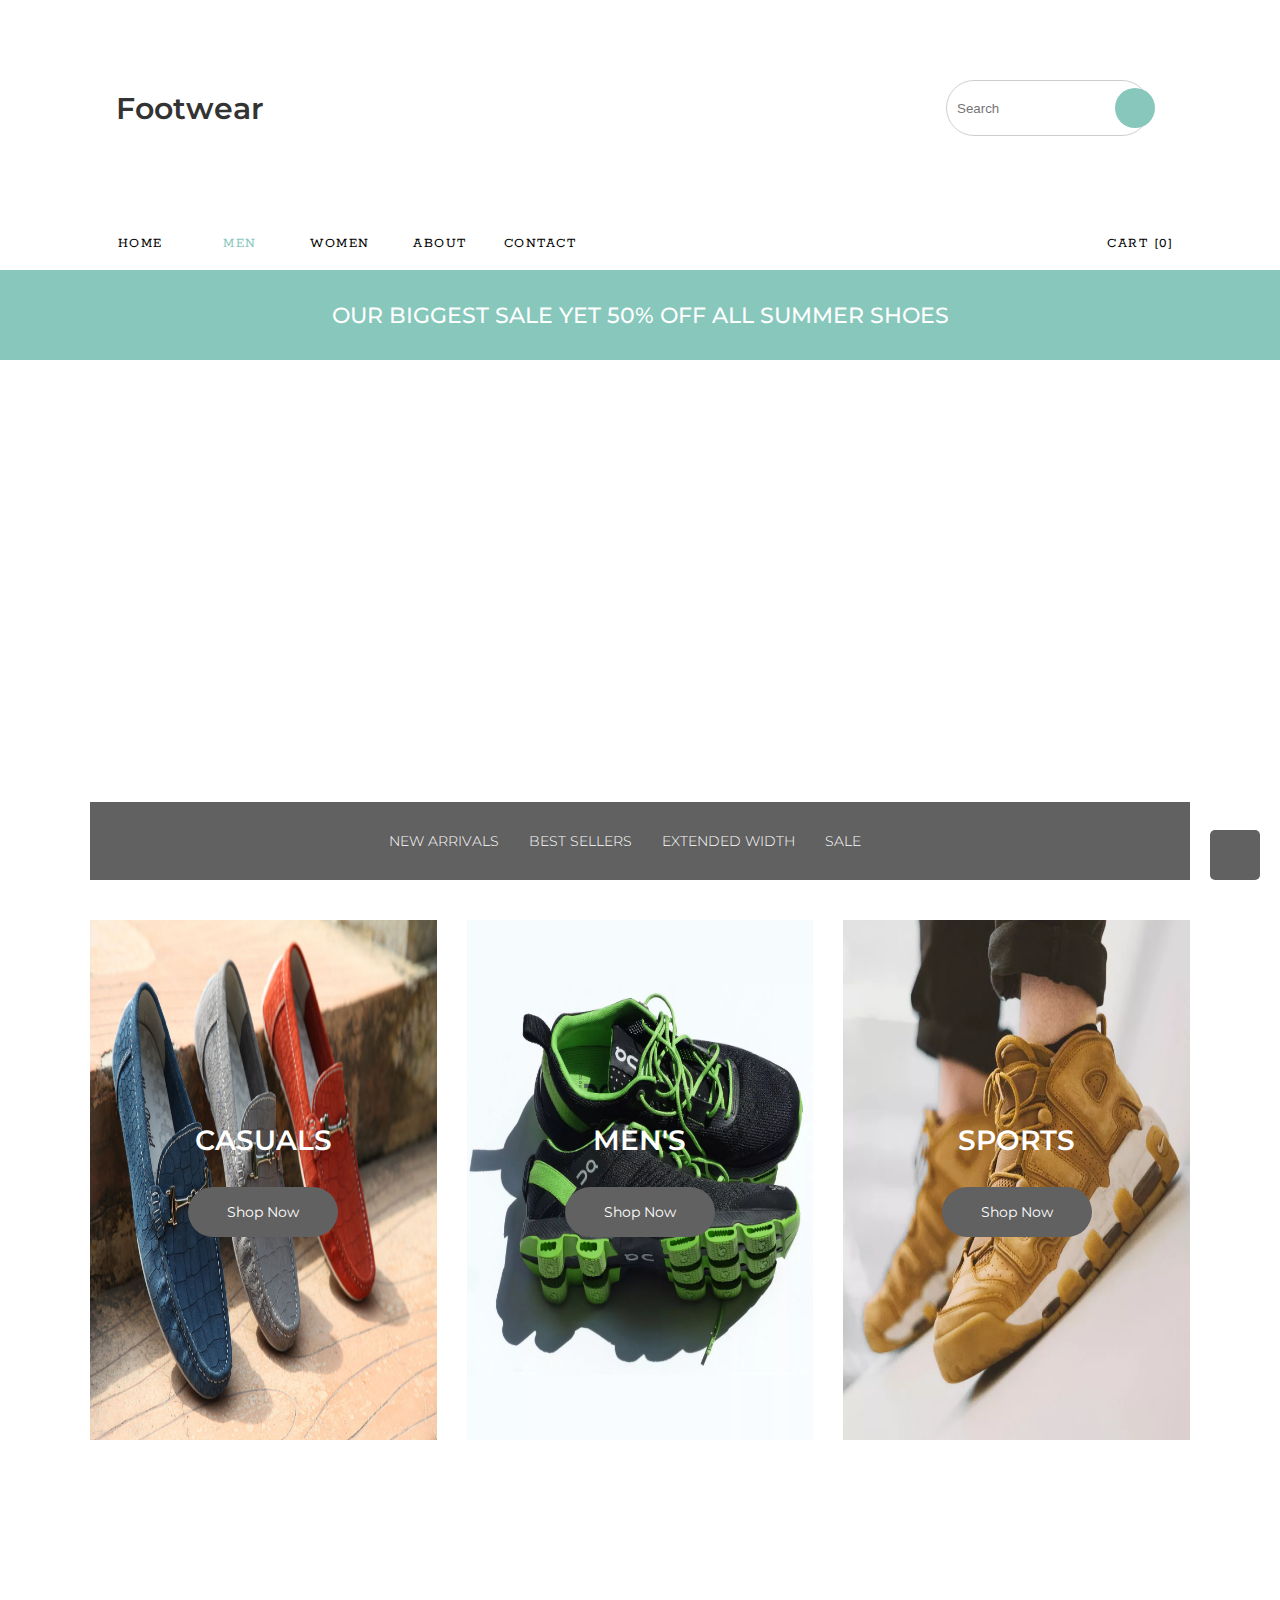
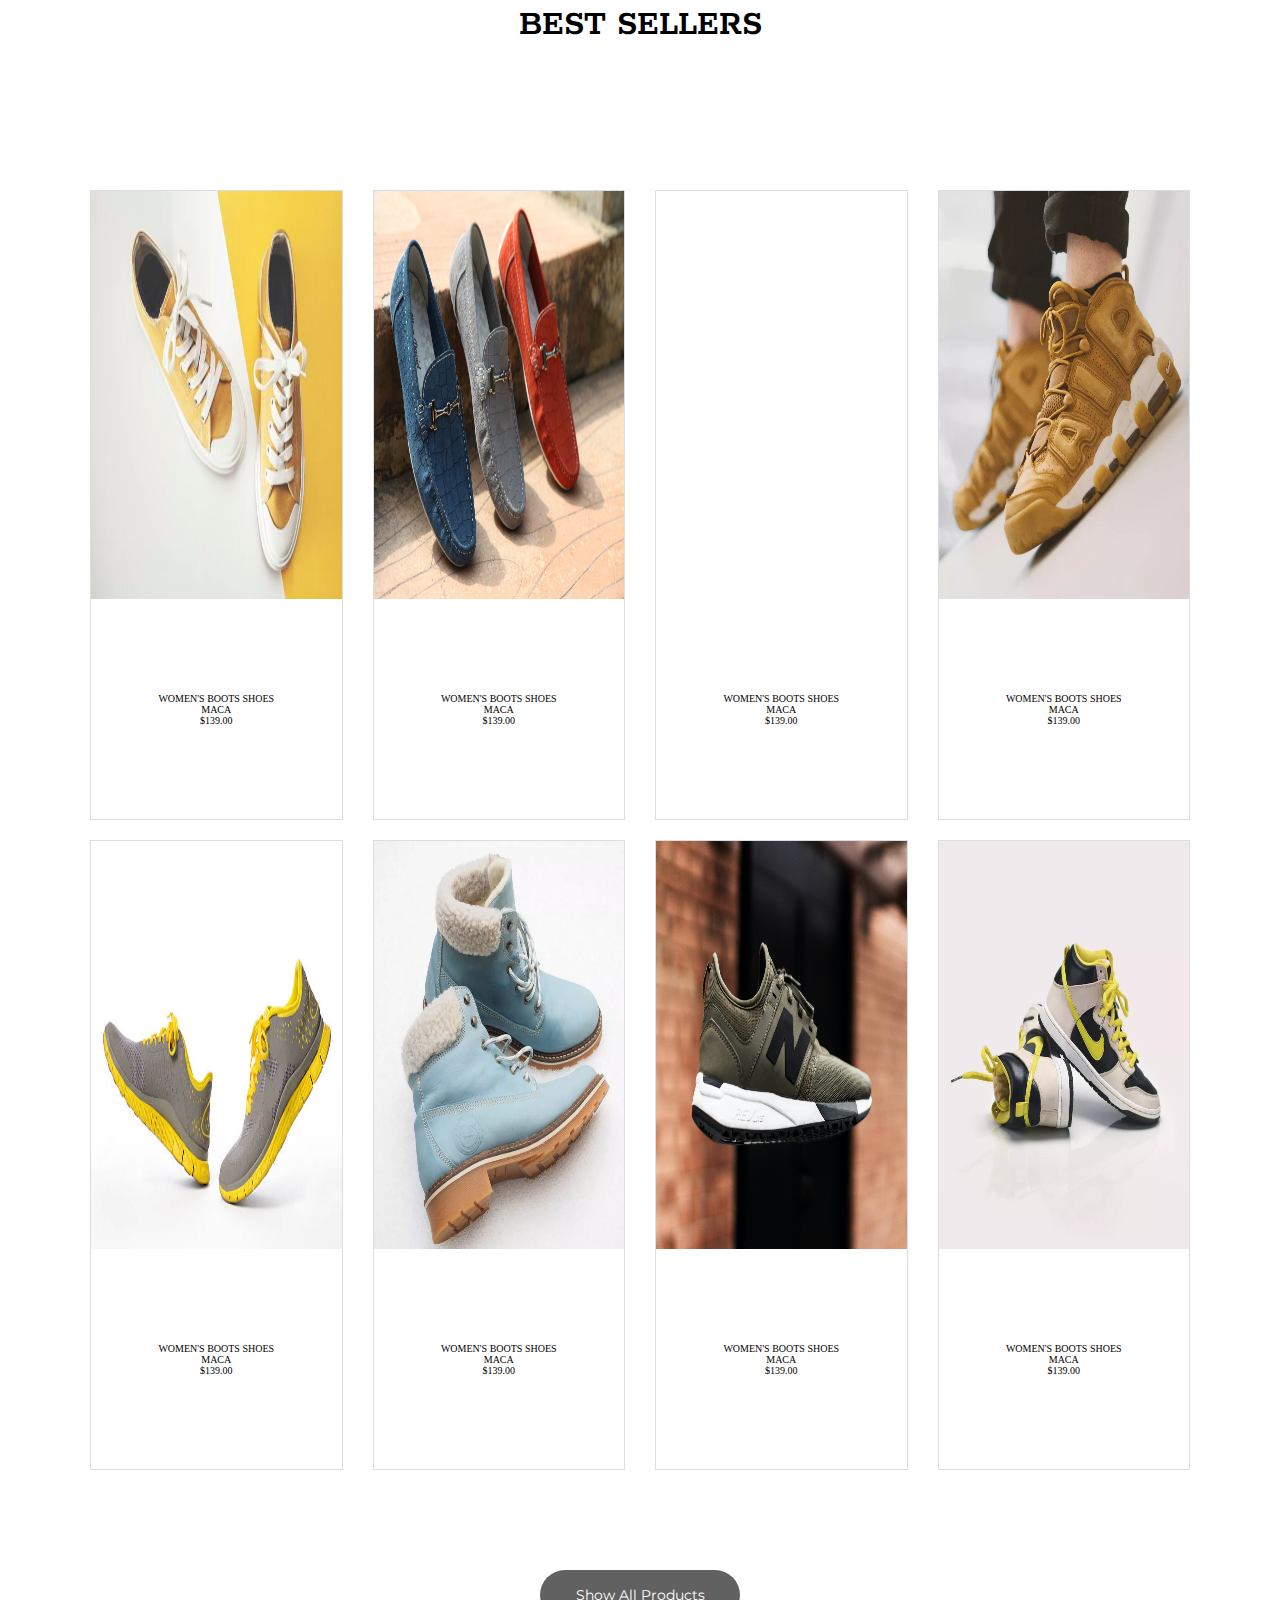
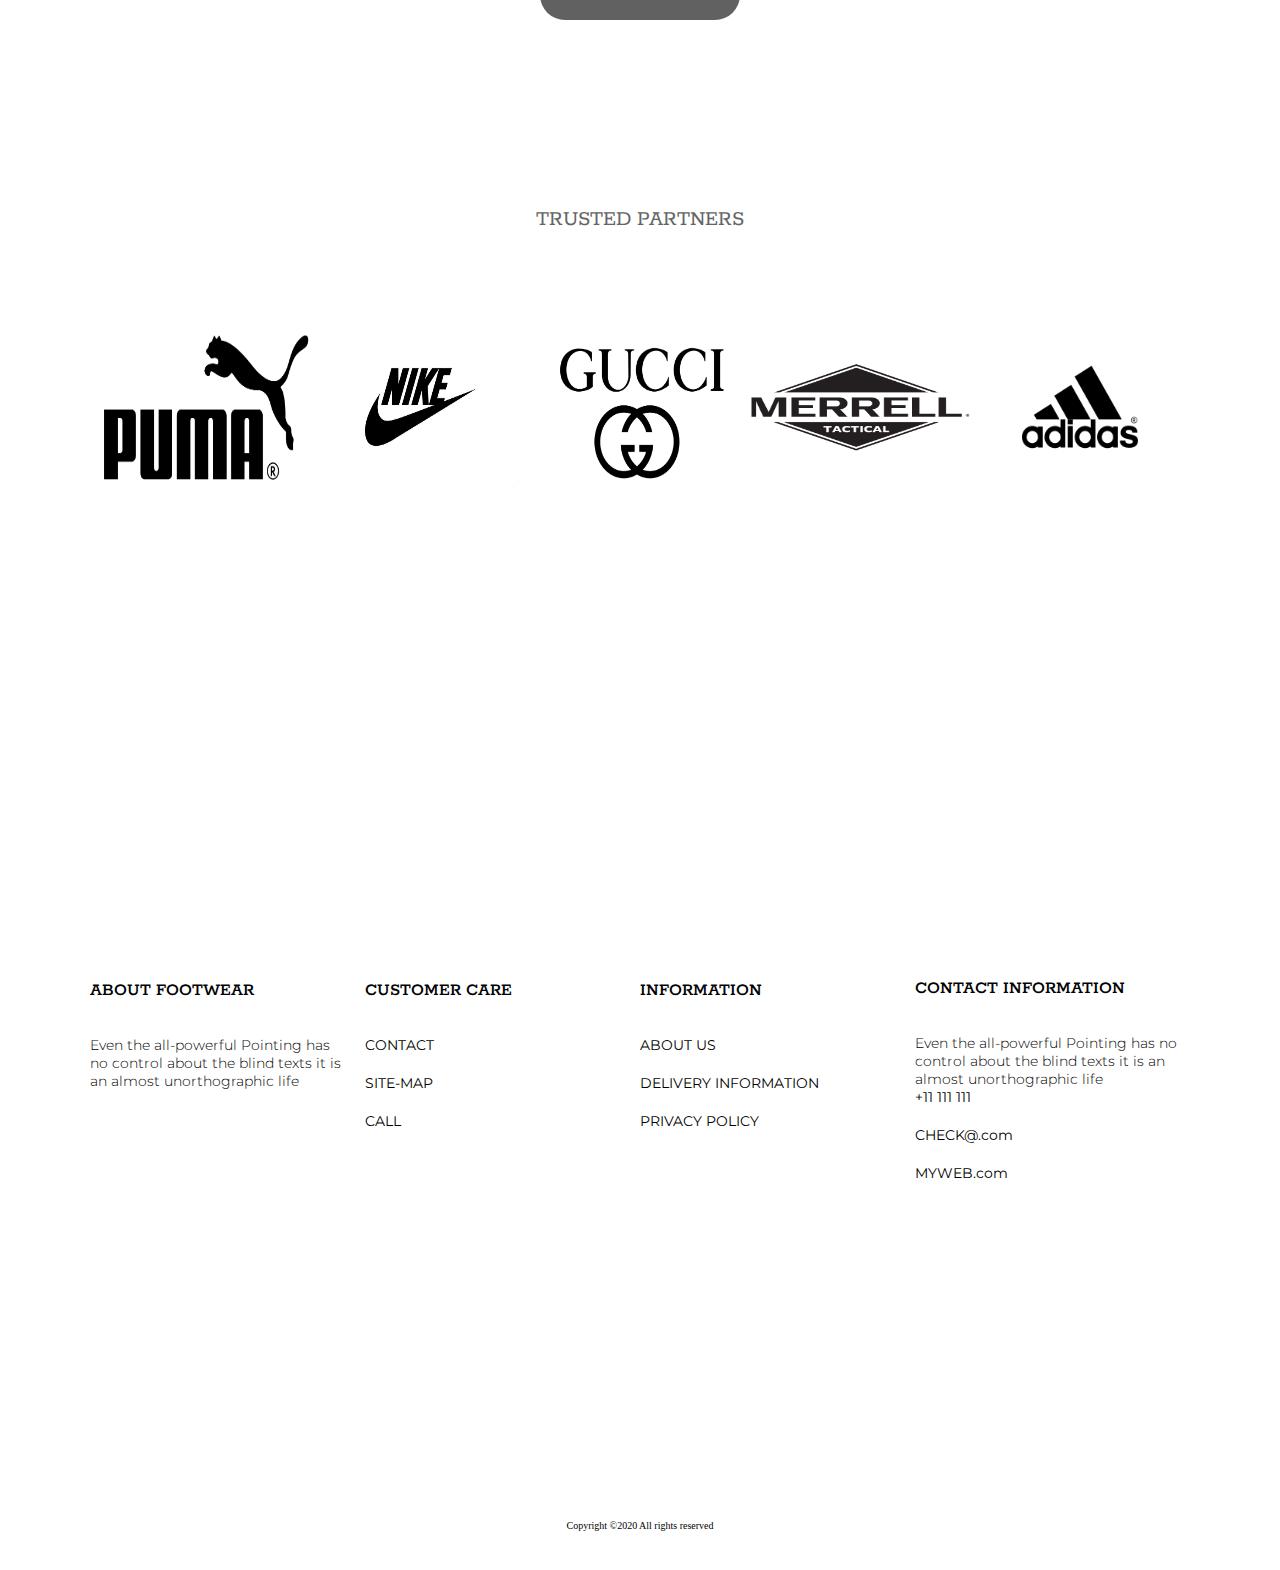
==== commit 67e5ce16: "Navbar working complete" ====
--- a/men.html
+++ b/men.html
@@ -259,7 +259,7 @@
         <div class="to-top-wrapper"><i class="fa fa-angle-double-up" aria-hidden="true"></i></div>
     </div>
 
-    <!-- <script src="./index.js"></script> -->
+    <script src="./men.js"></script>
 
 </body>
 
--- a/index.css
+++ b/index.css
@@ -110,6 +110,7 @@
   font-family: var(--heading-font);
   font-size: 1.4rem;
   letter-spacing: 1.5px;
+  transition: all 500ms ease-in-out;
 }
 .menu-section .items a:link {
   text-decoration: none;
@@ -124,6 +125,7 @@
 .menu-section .items a:hover {
   text-decoration: none;
   color: #333;
+  color: rgb(136, 200, 188);
 }
 .menu-section .items .home {
   grid-area: home;
@@ -163,7 +165,7 @@
   font-size: 2.2rem;
   /* margin-top: 5rem; */
   /* margin-top: 2rem; */
-  /* padding-top: 5rem; */
+  padding: 2rem;
 }
 
 .main-showcase {
@@ -828,6 +830,21 @@
       /* grid-template-rows: 30vh 10vh 240vh 1000vh 90vh 90vh 10vh; */
       grid-template-rows: 10vh 20vh 10vh 100vh 240vh 1000vh 90vh 90vh 10vh;
     }
+
+    .trusted-partners .brands {
+      margin-top: 2rem;
+      grid-area: brands;
+      /* background: blue; */
+      display: grid;
+      grid-template-columns: repeat(auto-fit, minmax(25rem, 1fr));
+    }
+
+    .trusted-partners .brands .brand {
+      background-size: 60% 70%, contain;
+      background-repeat: no-repeat;
+      margin-left: 12rem;
+    }
+    
     .best-sellers .showcase {
       margin-top: 8rem;
       grid-area: showcase;
@@ -851,24 +868,6 @@
   }
   
   @media only screen and (max-width: 366px) {
-    .container {
-      display: grid;
-      /* grid-template-rows: 30vh 10vh 340vh 1000vh 120vh 90vh 10vh; */
-      grid-template-rows: 10vh 20vh 10vh 100vh 340vh 1000vh 90vh 90vh 10vh;
-    }
-  }
-  
-  @media only screen and (max-width: 361px) {
-    .footer .footer-wrapper .item1 {
-      padding-top: 10rem;
-    }
-    .copyright {
-      margin-top: 25rem;
-      /* display: none; */
-    }
-  }
-  
-  @media only screen and (max-width: 334px) {
     .container {
       display: grid;
       /* grid-template-rows: 30vh 10vh 340vh 1000vh 120vh 90vh 10vh; */
@@ -879,6 +878,29 @@
       background-repeat: no-repeat;
       margin-left: 12rem;
     }
+  }
+  
+  @media only screen and (max-width: 361px) {
+    .footer .footer-wrapper .item1 {
+      padding-top: 10rem;
+    }
+    .copyright {
+      margin-top: 25rem;
+      /* display: none; */
+    }
+  }
+  
+  @media only screen and (max-width: 334px) {
+    .container {
+      display: grid;
+      /* grid-template-rows: 30vh 10vh 340vh 1000vh 120vh 90vh 10vh; */
+      grid-template-rows: 10vh 20vh 10vh 100vh 340vh 1000vh 90vh 90vh 10vh;
+    }
+    .trusted-partners .brands .brand {
+      background-size: 50% 50%, contain;
+      background-repeat: no-repeat;
+      margin-left: 12rem;
+    }
     .annoucement {
       font-size: 1.6rem;
     }
--- a/men.css
+++ b/men.css
@@ -8,6 +8,8 @@
   scroll-behavior: smooth;
   font-size: 62.5%;
 }
+
+/* ----------------- SOME VARIABLES FOR CSS --------------------- */
 
 :root {
   --para-font: "Open Sans", sans-serif;
@@ -28,7 +30,7 @@
   align-items: center;
 }
 
-/* Container */
+/* ------------------Container----------------- */
 
 .container {
   display: grid;
@@ -36,7 +38,6 @@
 }
 
 .menu-section {
-  /* background-color: violet; */
   display: grid;
   grid-template-columns: minmax(1rem, 1fr) minmax(min-content, 1100px) minmax(
       1rem,
@@ -48,10 +49,8 @@
     ". items . ";
 }
 
-
 .menu-section .heading {
   grid-area: heading;
-  /* background-color: tomato; */
   display: grid;
   grid-template-columns: 2fr 6fr 2fr;
   grid-template-areas: "title . search";
@@ -59,7 +58,6 @@
 
 .menu-section .heading .title {
   grid-area: title;
-  /* background: yellow; */
   font-family: var(--link-font);
   font-size: 3rem;
   padding-right: 1.5rem;
@@ -112,23 +110,41 @@
 }
 .menu-section .items .home {
   grid-area: home;
+  cursor: pointer;
   /* background-color: yellow; */
+}
+.menu-section .items .home:hover {
+  color: rgb(136, 200, 188);
 }
 .menu-section .items .men {
   grid-area: men;
+  cursor: pointer;
   /* background-color: rgb(228, 102, 19); */
+  color: rgb(136, 200, 188);
 }
 .menu-section .items .women {
   grid-area: women;
+  cursor: pointer;
   /* background-color: yellow; */
+}
+.menu-section .items .women:hover {
+  color: rgb(136, 200, 188);
 }
 .menu-section .items .about {
   grid-area: about;
+  cursor: pointer;
   /* background-color: rgb(151, 109, 90); */
 }
+.menu-section .items .about:hover {
+  color: rgb(136, 200, 188);
+}
 .menu-section .items .contact {
+  cursor: pointer;
   grid-area: contact;
   /* background-color: yellow; */
+}
+.menu-section .items .contact:hover {
+  color: rgb(136, 200, 188);
 }
 .menu-section .items .space {
   /* grid-area: ; */
@@ -243,7 +259,7 @@
 
 .collections-product .top {
   grid-area: top;
-  background-color: brown;
+  /* background-color: brown; */
   /* font-family: var(--link-font);
     font-weight: 600;
     font-size: 38px;
@@ -272,7 +288,6 @@
 }
 .collections-product .top .options a:hover {
   color: black;
-
 }
 .collections-product .top .options a:link {
   text-decoration: none;
@@ -688,7 +703,6 @@
     position: relative;
     right: 5.5rem;
   }
-
 }
 @media only screen and (max-width: 836px) {
   .footer .footer-wrapper .item1 {
@@ -725,15 +739,12 @@
     display: none;
   }
 
-  .menu-section .items .main-option{
+  .menu-section .items .main-option {
     /* display: none; */
     /* margin-right: 4rem; */
     font-size: 1rem;
   }
 }
-
-
-
 
 @media only screen and (max-width: 660px) {
   .footer .footer-wrapper .item1 {
@@ -756,12 +767,7 @@
   .menu-section .items .cart .value {
     display: none;
   }
-
-  
-}
-
-
-
+}
 
 @media only screen and (max-width: 630px) {
   .footer .footer-wrapper .item1 {
@@ -784,18 +790,31 @@
   }
 }
 
-
-
-
-
 @media only screen and (max-width: 429px) {
   .footer .footer-wrapper .item1 {
     padding-top: 8rem;
   }
+
+  .container {
+    display: grid;
+    grid-template-rows: 30vh 10vh 340vh 1000vh 90vh 90vh 10vh;
+  }
+  .best-sellers .showcase {
+    margin-top: 8rem;
+    grid-area: showcase;
+    display: grid;
+    grid-template-columns: repeat(auto-fit, minmax(30rem, 1fr));
+    grid-column-gap: 3rem;
+    grid-row-gap: 2rem;
+  }
+  .best-sellers .showcase .item {
+    display: grid;
+    grid-template-rows: 65fr 35fr;
+  }
   .collections-product .product-image {
     grid-area: product-image;
     display: grid;
-    grid-template-columns: repeat(auto-fit, minmax(25rem, 1fr));
+    grid-template-columns: repeat(auto-fit, minmax(30rem, 1fr));
     grid-column-gap: 3rem;
     grid-row-gap: 3rem;
   }
@@ -826,34 +845,30 @@
     display: grid;
     grid-template-rows: 65fr 35fr;
   }
-  .collections-product .product-image {
+  /* .collections-product .product-image {
     grid-area: product-image;
     display: grid;
     grid-template-columns: repeat(auto-fit, minmax(30rem, 1fr));
     grid-column-gap: 3rem;
     grid-row-gap: 3rem;
-  }
-  
+  } */
+
+  .trusted-partners .brands {
+    margin-top: 2rem;
+    grid-area: brands;
+    /* background: blue; */
+    display: grid;
+    grid-template-columns: repeat(auto-fit, minmax(25rem, 1fr));
+  }
+
+  .trusted-partners .brands .brand {
+    background-size: 60% 70%, contain;
+    background-repeat: no-repeat;
+    margin-left: 12rem;
+  }
 }
 
 @media only screen and (max-width: 366px) {
-  .container {
-    display: grid;
-    grid-template-rows: 30vh 10vh 340vh 1000vh 120vh 90vh 10vh;
-  }
-}
-
-@media only screen and (max-width: 361px) {
-  .footer .footer-wrapper .item1 {
-    padding-top: 10rem;
-  }
-  .copyright {
-    margin-top: 25rem;
-    /* display: none; */
-  }
-}
-
-@media only screen and (max-width: 334px) {
   .container {
     display: grid;
     grid-template-rows: 30vh 10vh 340vh 1000vh 120vh 90vh 10vh;
@@ -863,6 +878,28 @@
     background-repeat: no-repeat;
     margin-left: 12rem;
   }
+}
+
+@media only screen and (max-width: 361px) {
+  .footer .footer-wrapper .item1 {
+    padding-top: 10rem;
+  }
+  .copyright {
+    margin-top: 25rem;
+    /* display: none; */
+  }
+}
+
+@media only screen and (max-width: 334px) {
+  .container {
+    display: grid;
+    grid-template-rows: 30vh 10vh 340vh 1000vh 120vh 90vh 10vh;
+  }
+  .trusted-partners .brands .brand {
+    background-size: 50% 50%, contain;
+    background-repeat: no-repeat;
+    margin-left: 12rem;
+  }
   .annoucement {
     font-size: 1.6rem;
   }
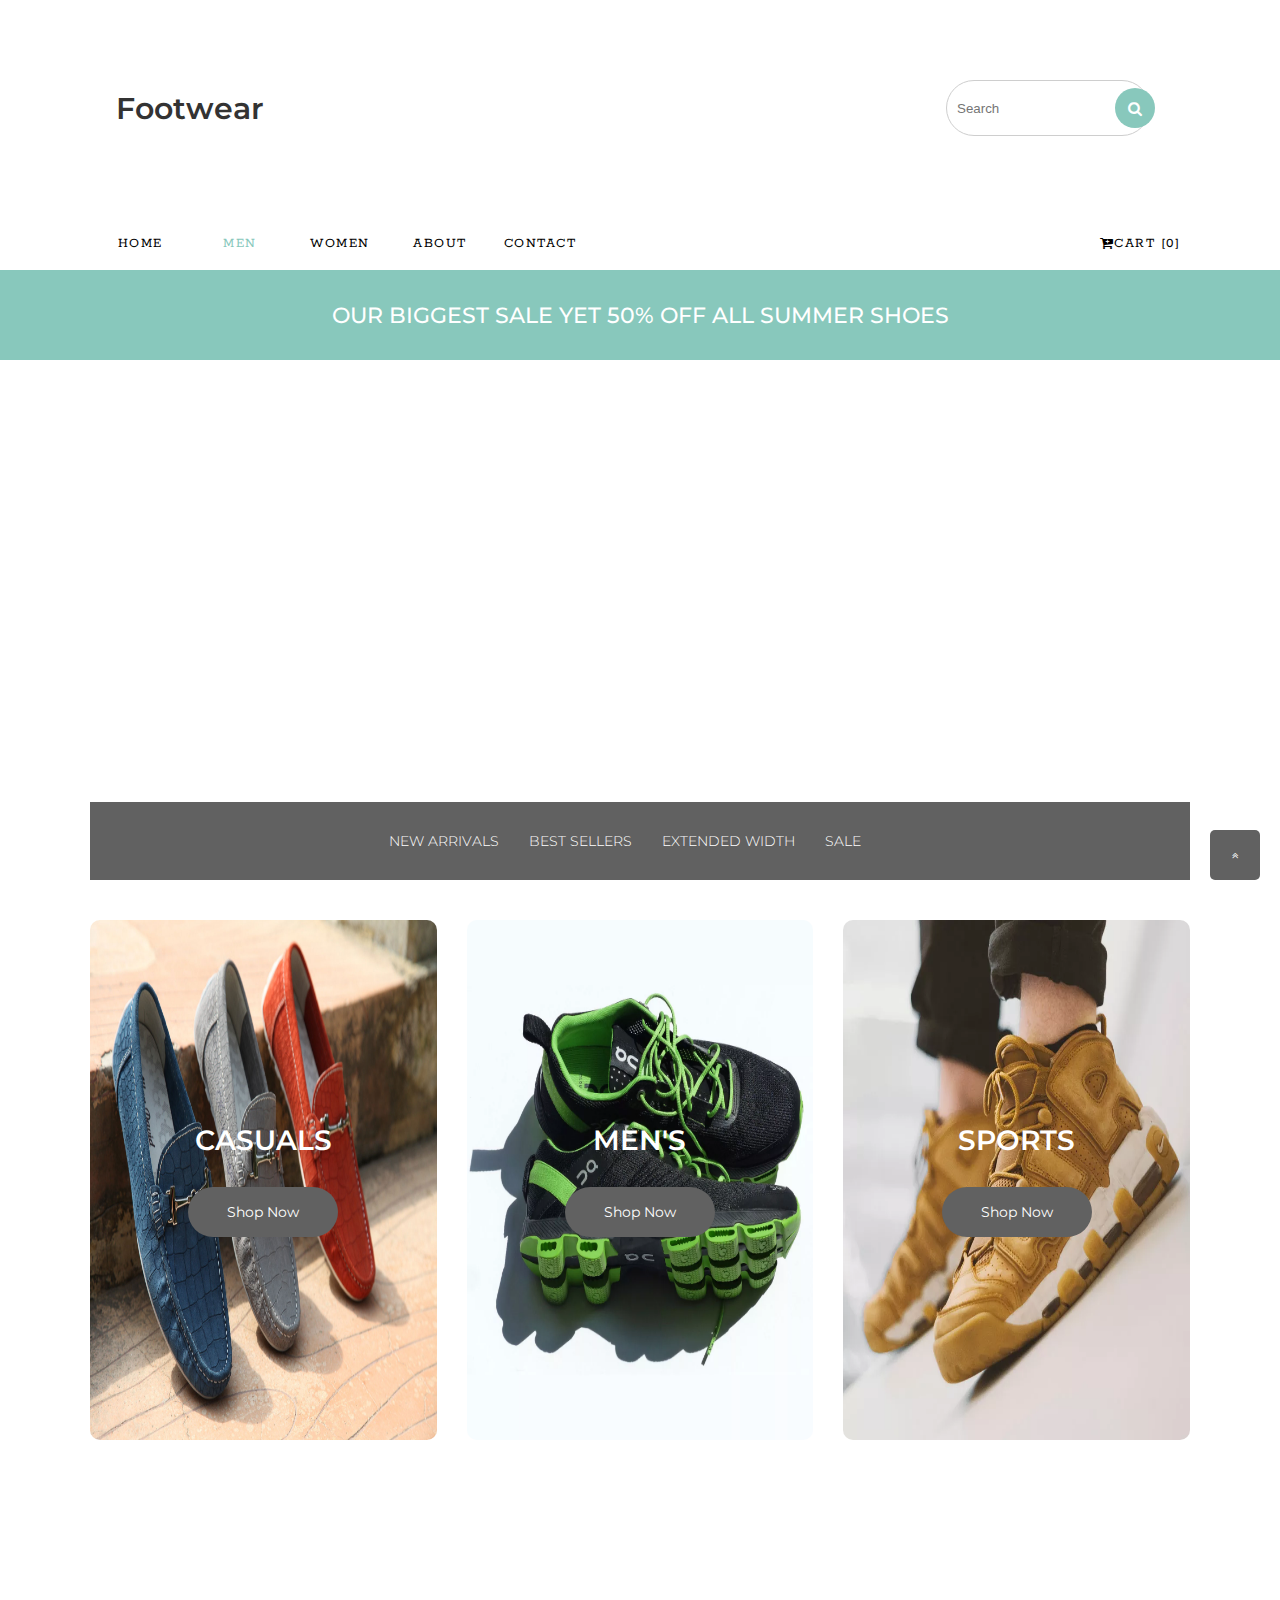
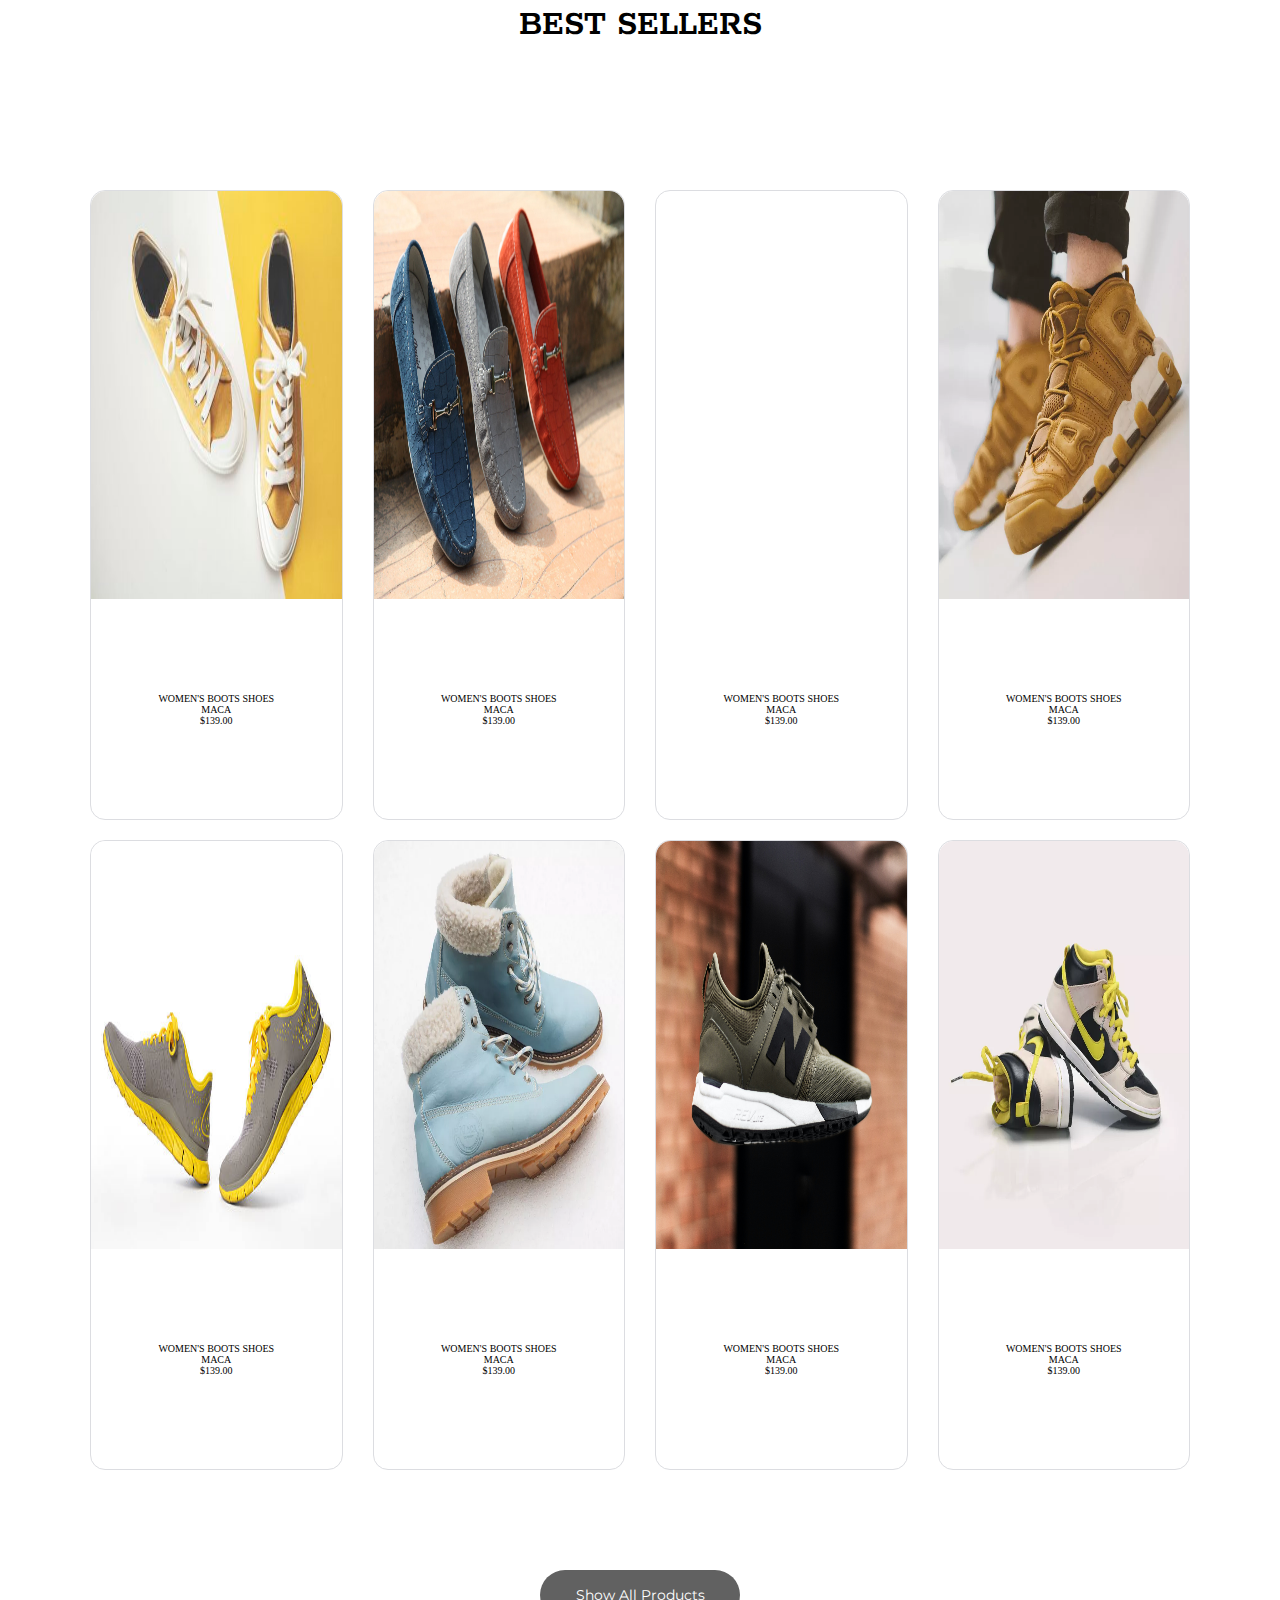
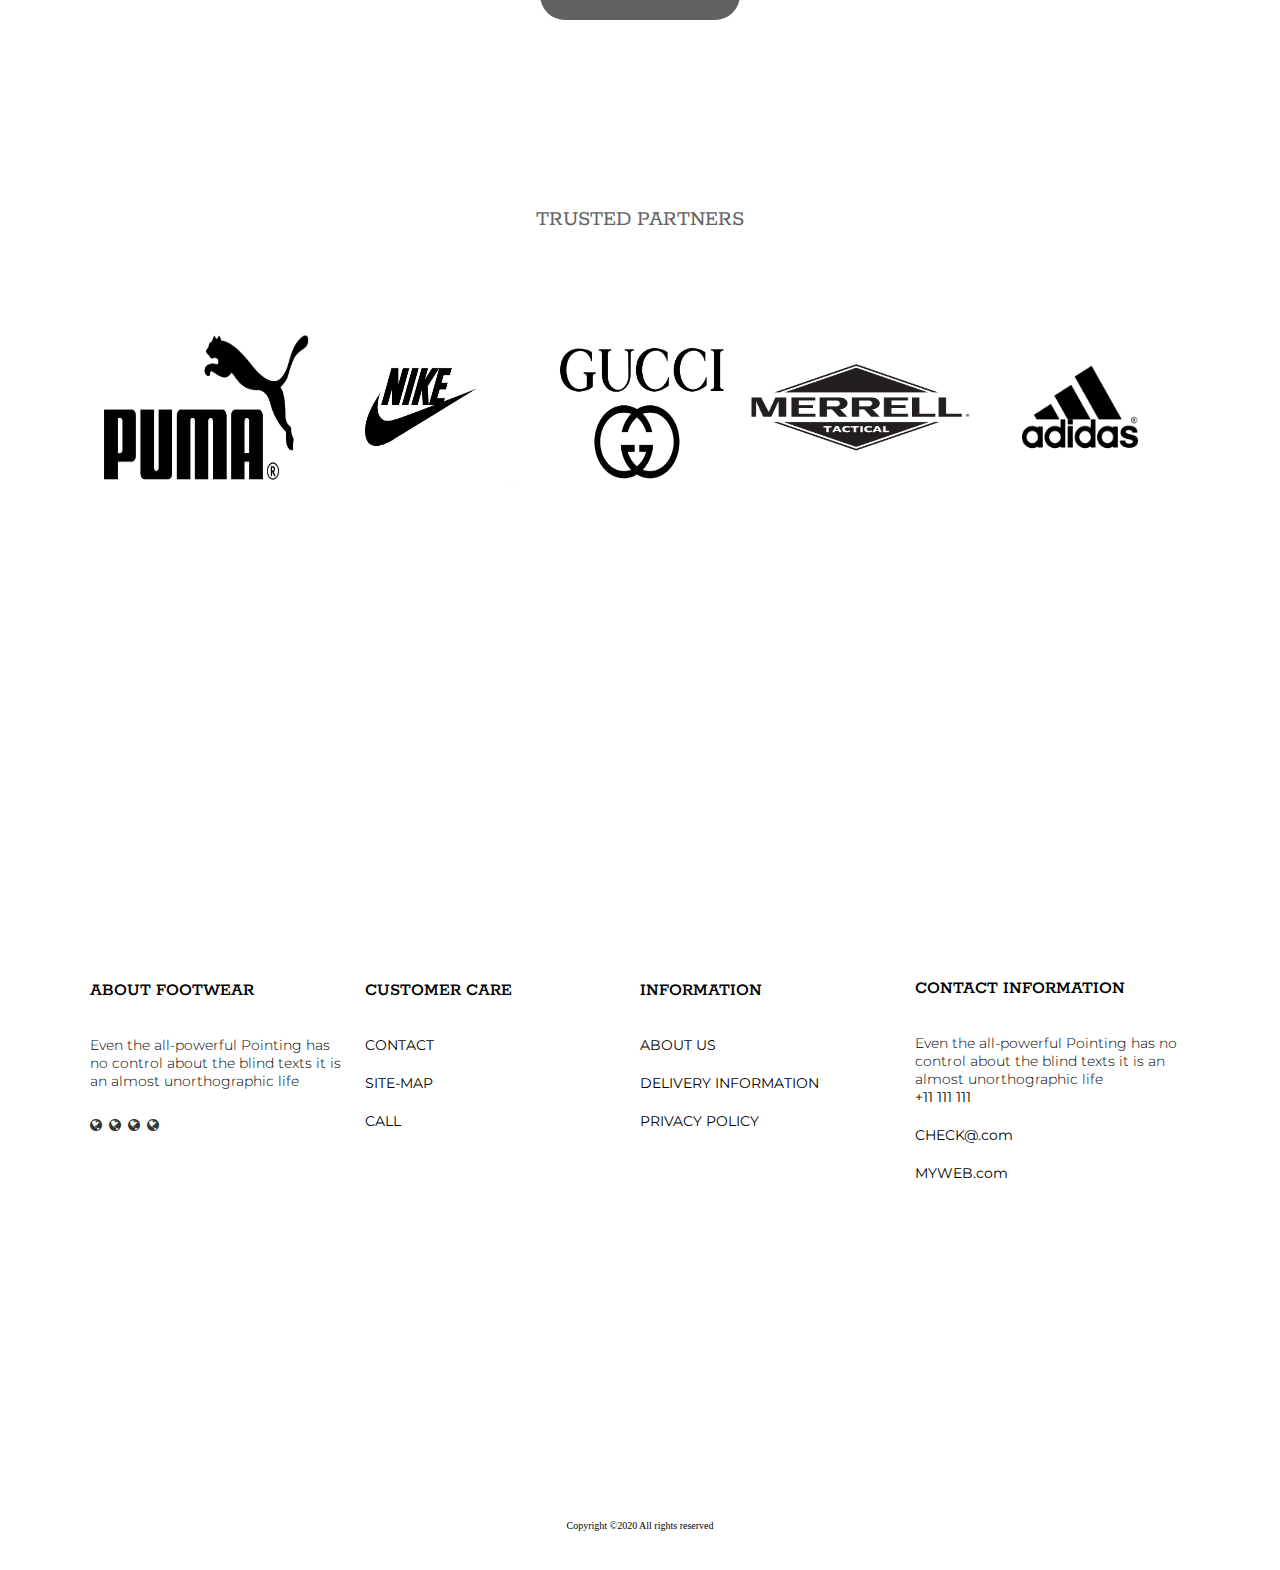
==== commit 0c8341a1: "Pop up done" ====
--- a/men.html
+++ b/men.html
@@ -12,6 +12,7 @@
     <link rel="preconnect" href="https://fonts.gstatic.com">
     <link rel="preconnect" href="https://fonts.gstatic.com">
     <link rel="preconnect" href="https://fonts.gstatic.com">
+    <link rel="stylesheet" href="https://cdnjs.cloudflare.com/ajax/libs/font-awesome/4.7.0/css/font-awesome.min.css">
     <link
         href="https://fonts.googleapis.com/css2?family=Montserrat:wght@200;600&family=Rokkitt:wght@100;200;300;400;800&display=swap"
         rel="stylesheet">
@@ -43,6 +44,46 @@
             <i class="fa fa-times" aria-hidden="true"></i>
         </div>
     </div> -->
+
+
+
+    <!-- ***************************************************************************** -->
+
+
+
+
+    <div class="contact-form">
+        <div class="left">
+            <div class="title flex">
+                <h2>Footwear</h2>
+            </div>
+            <div class="logo flex">
+                <div class="image"></div>
+            </div>
+
+        </div>
+        <div class="right">
+            <div class="btn">
+                <div class="btn-wrapper flex">
+                    <i class=" icon fa fa-times-circle" aria-hidden="true"></i>
+                </div>
+            </div>
+            <div class="discription">
+                <div>
+                    <h1>Email : footwear@gmail.com</h1>
+                    <h1>Contact : +11 000 111 222</h1>
+                    <h1 class="whatsapp"><i class="fa fa-whatsapp"></i></h1>
+                </div>
+            </div>
+        </div>
+
+    </div>
+
+
+
+
+
+    <!-- ***************************************************************************** -->
 
 
 
@@ -219,7 +260,7 @@
                 <div class="item2 item">
                     <div class="title">CUSTOMER CARE</div>
                     <div class="link">
-                        <h4 class="do"><a href="./men.html">CONTACT</a></h4>
+                        <h4 class="do go-to-form">CONTACT</h4>
                         <h4 class="do"><a href="">SITE-MAP</a></h4>
                         <h4 class="do"><a href="">CALL</a></h4>
                     </div>
--- a/index.css
+++ b/index.css
@@ -28,6 +28,101 @@
   align-items: center;
 }
 
+
+/* ***************************************** */
+
+.contact-form {
+  height: 50vh;
+  width: 50vw;
+  background:  #38c4f6;
+  background-image: linear-gradient(rgb(136, 200, 188),#f4faf8);
+  /* background: red; */
+  display: grid;
+  grid-template-columns: 40fr 60fr;
+  /* border: 2px solid #323332; */
+  border-radius: 0.5rem;
+  position: fixed;
+  display: none;
+  top: 25vh;
+  left: 25vw;
+  z-index: 11;
+  transition: all 600ms ease-in-out;
+
+}
+
+.right {
+  /* background: green; */
+  display: grid;
+  grid-template-rows: 20fr 80fr;
+}
+
+.right .btn {
+  /* background: red; */
+  display: flex;
+}
+
+.right .btn .btn-wrapper {
+  height: 50px;
+  width: 50px;
+  /* background: pink; */
+  margin-top: 8px;
+  font-size: 30px;
+  cursor: pointer;
+  color: #323332;
+  margin-left: calc(30vw - 50px);
+}
+
+.right .discription {
+  /* background: yellow; */
+  flex-direction: column;
+  font-family: "Rokkitt", serif;
+  font-weight: 300;
+  font-size: 12px;
+  color: #323332;
+  cursor: pointer;
+}
+.right .discription div {
+  margin-top: 4rem;
+  /* background: yellow; */
+}
+
+.right .description .fa-whatsapp{
+  display: none;
+  
+}
+
+.left {
+  /* background: yellow; */
+  background-color: #f4faf8;
+  display: grid;
+  grid-template-rows: 20fr 80fr;
+  margin: 2rem;
+  border: 2px solid #323332;
+  border-radius: 1rem;
+}
+
+.left .title {
+  /* background: rgb(5, 5, 5); */
+  font-family: "Rokkitt", serif;
+  font-weight: 300;
+  font-size: 2rem;
+  color: #323332;
+  letter-spacing: 3px;
+}
+.left .logo .image {
+  height: 60%;
+  width: 60%;
+  /* background: red; */
+  background-image: url(./logo.jpeg);
+  background-size: 100% 100%, cover;
+  background-repeat: no-repeat;
+  /* background: turquoise; */
+  /* border-radius: 60%; */
+}
+
+
+/* ***************************** */
+
 /* Container */
 
 .container {
@@ -146,6 +241,10 @@
 .menu-section .items .contact {
   grid-area: contact;
   /* background-color: yellow; */
+}
+.menu-section .items .contact:hover {
+  color: rgb(136, 200, 188);
+  cursor: pointer;
 }
 .menu-section .items .space {
   /* grid-area: ; */
@@ -304,8 +403,9 @@
 }
 .collections-product .product-image .image1 .image {
   /* height: 80%;
-    width: 80%; */
+  width: 80%; */
   background-image: url(./Shoes/shoe4.webp);
+  border-radius: 2rem;
   background-size: 100% 100%, contain;
   background-repeat: no-repeat;
 }
@@ -321,8 +421,9 @@
 }
 .collections-product .product-image .image2 .image {
   /* height: 80%;
-    width: 80%; */
+  width: 80%; */
   background-image: url(./Shoes/shoe8.webp);
+  border-radius: 2rem;
   background-size: 100% 100%, contain;
   background-repeat: no-repeat;
 }
@@ -368,6 +469,7 @@
 
 .best-sellers .showcase .item {
   border: 0.5px solid #dcdde1;
+  border-radius: 2rem;
   display: grid;
   grid-template-rows: 65fr 35fr;
   /* background-color: rgb(20, 97, 121); */
@@ -377,6 +479,9 @@
   /* background-image: url(./Images/project-2.jpg); */
   background-size: 100% 100%, cover;
   background-repeat: no-repeat;
+  /* border-radius: 4rem; */
+  border-top-left-radius: 2rem;
+  border-top-right-radius: 2rem;
 }
 .best-sellers .showcase .item .description {
   /* background-color: rgb(194, 48, 194); */
@@ -496,8 +601,7 @@
 
 /* Sticky - Navbar */
 
-.nav-bar {
-  /* width: 100vw; */
+/* .nav-bar {
   width: minmax(min-content, 1100px);
   height: 10vh;
   width: 99vw;
@@ -516,11 +620,9 @@
 .nav-bar1 .image {
   height: 40%;
   width: 80%;
-  /* background-color: black; */
   background-image: url(./logo.png);
   background-size: 100% 100%, cover;
   background-repeat: no-repeat;
-  /* border-left: 1px solid var(--icon-color); */
   color: var(--icon-color);
 }
 
@@ -533,12 +635,10 @@
   font-family: var(--link-font);
 }
 .nav-bar3 {
-  /* background-color: rgb(179, 212, 30); */
   border-left: 1px solid var(--icon-color);
   color: var(--icon-color);
 }
 .nav-bar4 {
-  /* background-color: rgb(32, 16, 102); */
   border-left: 1px solid var(--icon-color);
   color: var(--icon-color);
 }
@@ -548,10 +648,9 @@
   border-left: 1px solid var(--icon-color);
 }
 .nav-bar6 {
-  /* background-color: rgb(216, 4, 4); */
   color: var(--icon-color);
   border-left: 1px solid var(--icon-color);
-}
+} */
 
  /* -------------------------- Footer ---------------------------- */
   
@@ -567,11 +666,13 @@
     /* grid-template-rows: minmax(50vh, 1fr); */
     grid-template-areas: ". footer-wrapper .";
     background-color: white;
+    /* background: red; */
   }
   
   .footer .footer-wrapper {
     grid-area: footer-wrapper;
     /* background-color: pink; */
+    padding-top: 20rem;
     display: grid;
     font-family: var(--heading-font);
     grid-template-columns: repeat(auto-fit, minmax(20rem, 1fr));
@@ -798,10 +899,8 @@
   
   
   
-  @media only screen and (max-width: 429px) {
-    .footer .footer-wrapper .item1 {
-      padding-top: 8rem;
-    }
+  @media only screen and (max-width: 439px) {
+    
     .collections-product .product-image {
       grid-area: product-image;
       display: grid;
@@ -814,6 +913,16 @@
       /* grid-template-rows: 30vh 10vh 240vh 1000vh 90vh 90vh 10vh; */
       grid-template-rows: 10vh 20vh 10vh 100vh 240vh 1000vh 90vh 90vh 10vh;
     }
+    .best-sellers .showcase .item .description {
+      font-size: 2.5rem;
+    }
+    
+  }
+  @media only screen and (max-width: 429px) {
+    .footer .footer-wrapper .item1 {
+      padding-top: 8rem;
+    }
+    
   }
   @media only screen and (max-width: 397px) {
     .footer .footer-wrapper .item5 {
@@ -821,13 +930,8 @@
     }
   }
   @media only screen and (max-width: 380px) {
-    /* .best-sellers .showcase .item .image {
-      background-size: 50% 50%, contain;
-      background-repeat: no-repeat;
-    } */
     .container {
       display: grid;
-      /* grid-template-rows: 30vh 10vh 240vh 1000vh 90vh 90vh 10vh; */
       grid-template-rows: 10vh 20vh 10vh 100vh 240vh 1000vh 90vh 90vh 10vh;
     }
 
--- a/men.css
+++ b/men.css
@@ -30,6 +30,104 @@
   align-items: center;
 }
 
+
+/* ***************************************** */
+
+.contact-form {
+  height: 50vh;
+  width: 50vw;
+  background:  #38c4f6;
+  background-image: linear-gradient(rgb(136, 200, 188),#f4faf8);
+  /* background: red; */
+  display: grid;
+  grid-template-columns: 40fr 60fr;
+  /* border: 2px solid #323332; */
+  border-radius: 0.5rem;
+  position: fixed;
+  display: none;
+  top: 25vh;
+  left: 25vw;
+  z-index: 11;
+  transition: all 600ms ease-in-out;
+
+}
+
+.right {
+  /* background: green; */
+  display: grid;
+  grid-template-rows: 20fr 80fr;
+}
+
+.right .btn {
+  /* background: red; */
+  display: flex;
+}
+
+.right .btn .btn-wrapper {
+  height: 50px;
+  width: 50px;
+  /* background: pink; */
+  margin-top: 8px;
+  font-size: 30px;
+  cursor: pointer;
+  color: #323332;
+  margin-left: calc(30vw - 50px);
+}
+
+.right .discription {
+  /* background: yellow; */
+  flex-direction: column;
+  font-family: "Rokkitt", serif;
+  font-weight: 300;
+  font-size: 12px;
+  color: #323332;
+  cursor: pointer;
+}
+.right .discription div {
+  margin-top: 4rem;
+  /* background: yellow; */
+}
+
+.right .description .fa-whatsapp{
+  display: none;
+  
+}
+
+.left {
+  /* background: yellow; */
+  background-color: #f4faf8;
+  display: grid;
+  grid-template-rows: 20fr 80fr;
+  margin: 2rem;
+  border: 2px solid #323332;
+  border-radius: 1rem;
+}
+
+.left .title {
+  /* background: rgb(5, 5, 5); */
+  font-family: "Rokkitt", serif;
+  font-weight: 300;
+  font-size: 2rem;
+  color: #323332;
+  letter-spacing: 3px;
+}
+.left .logo .image {
+  height: 60%;
+  width: 60%;
+  /* background: red; */
+  background-image: url(./logo.jpeg);
+  background-size: 100% 100%, cover;
+  background-repeat: no-repeat;
+  /* background: turquoise; */
+  /* border-radius: 60%; */
+}
+
+
+/* ***************************** */
+
+
+
+
 /* ------------------Container----------------- */
 
 .container {
@@ -336,22 +434,28 @@
   background-size: 100% 100%, contain;
   background-repeat: no-repeat;
   flex-direction: column;
+  border-radius: 1rem;
+  /* border: 1px solid var(--button-color); */
 }
 .collections-product .product-image .image2 .image {
   /* height: 80%;
-    width: 80%; */
+      width: 80%; */
   background-image: url(./Shoes/shoe9.webp);
   background-size: 100% 100%, contain;
   background-repeat: no-repeat;
   flex-direction: column;
+  border-radius: 1rem;
+  /* border: 1px solid var(--button-color); */
 }
 .collections-product .product-image .image3 .image {
   /* height: 80%;
-    width: 80%; */
+  width: 80%; */
   background-image: url(./Shoes/shoe10.webp);
   background-size: 100% 100%, contain;
   background-repeat: no-repeat;
   flex-direction: column;
+  border-radius: 1rem;
+  /* border: 1px solid var(--button-color); */
 }
 .best-sellers {
   margin-top: 10rem;
@@ -392,12 +496,15 @@
   display: grid;
   grid-template-rows: 65fr 35fr;
   /* background-color: rgb(20, 97, 121); */
+  border-radius: 1.5rem;
 }
 
 .best-sellers .showcase .item .image {
   /* background-image: url(./Images/project-2.jpg); */
   background-size: 100% 100%, cover;
   background-repeat: no-repeat;
+  border-top-left-radius: 1.5rem;
+  border-top-right-radius: 1.5rem;
 }
 .best-sellers .showcase .item .description {
   /* background-color: rgb(194, 48, 194); */
@@ -448,6 +555,10 @@
   color: white;
   /* grid-area: product-btn; */
   background-color: #616161;
+}
+.best-sellers .product-btn .button-wrapper:hover {
+  cursor: pointer;
+  background: black;
 }
 
 /* ********************************************************************************************************** */
@@ -609,6 +720,19 @@
   margin-bottom: 2rem;
   /* font-weight: 500; */
 }
+.footer .footer-wrapper .item .link .go-to-form {
+  text-decoration: none;
+  font-family: var(--link-font);
+  font-size: 1.4rem;
+  font-weight: 400;
+  color: black;
+}
+.footer .footer-wrapper .item .link .go-to-form:hover {
+  cursor: pointer;
+  color: #4cd137 ;
+}
+
+
 .footer .footer-wrapper .item .link h4 {
   padding-bottom: 2rem;
   /* font-weight: 500; */
@@ -617,7 +741,8 @@
   color: black;
 }
 .footer .footer-wrapper .item a:hover {
-  color: black;
+  color: #4cd137 ;
+  /* color: black; */
 }
 .footer .footer-wrapper .item a:link {
   text-decoration: none;
@@ -818,6 +943,12 @@
     grid-column-gap: 3rem;
     grid-row-gap: 3rem;
   }
+
+  .best-sellers .showcase .item .description {
+    /* background-color: rgb(194, 48, 194); */
+    flex-direction: column;
+    font-size: 2.5rem;
+  }
 }
 @media only screen and (max-width: 397px) {
   .footer .footer-wrapper .item5 {
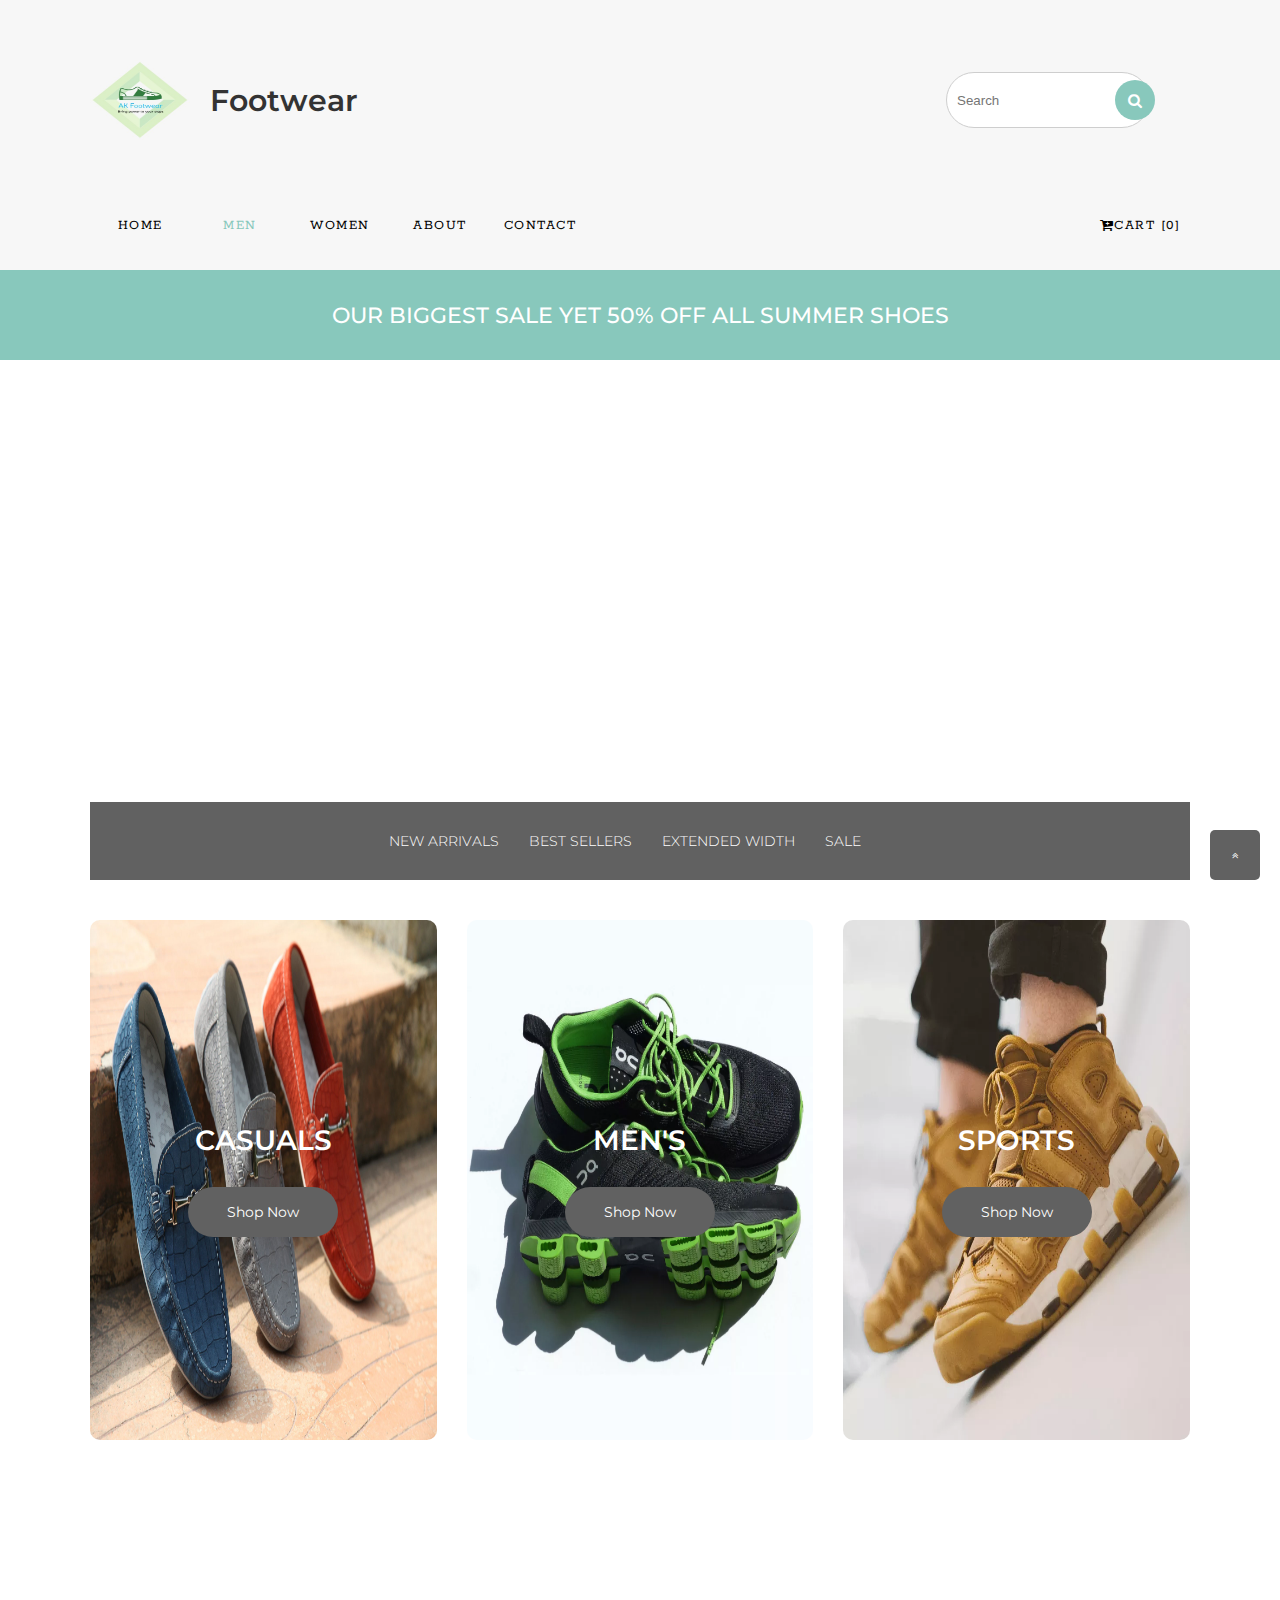
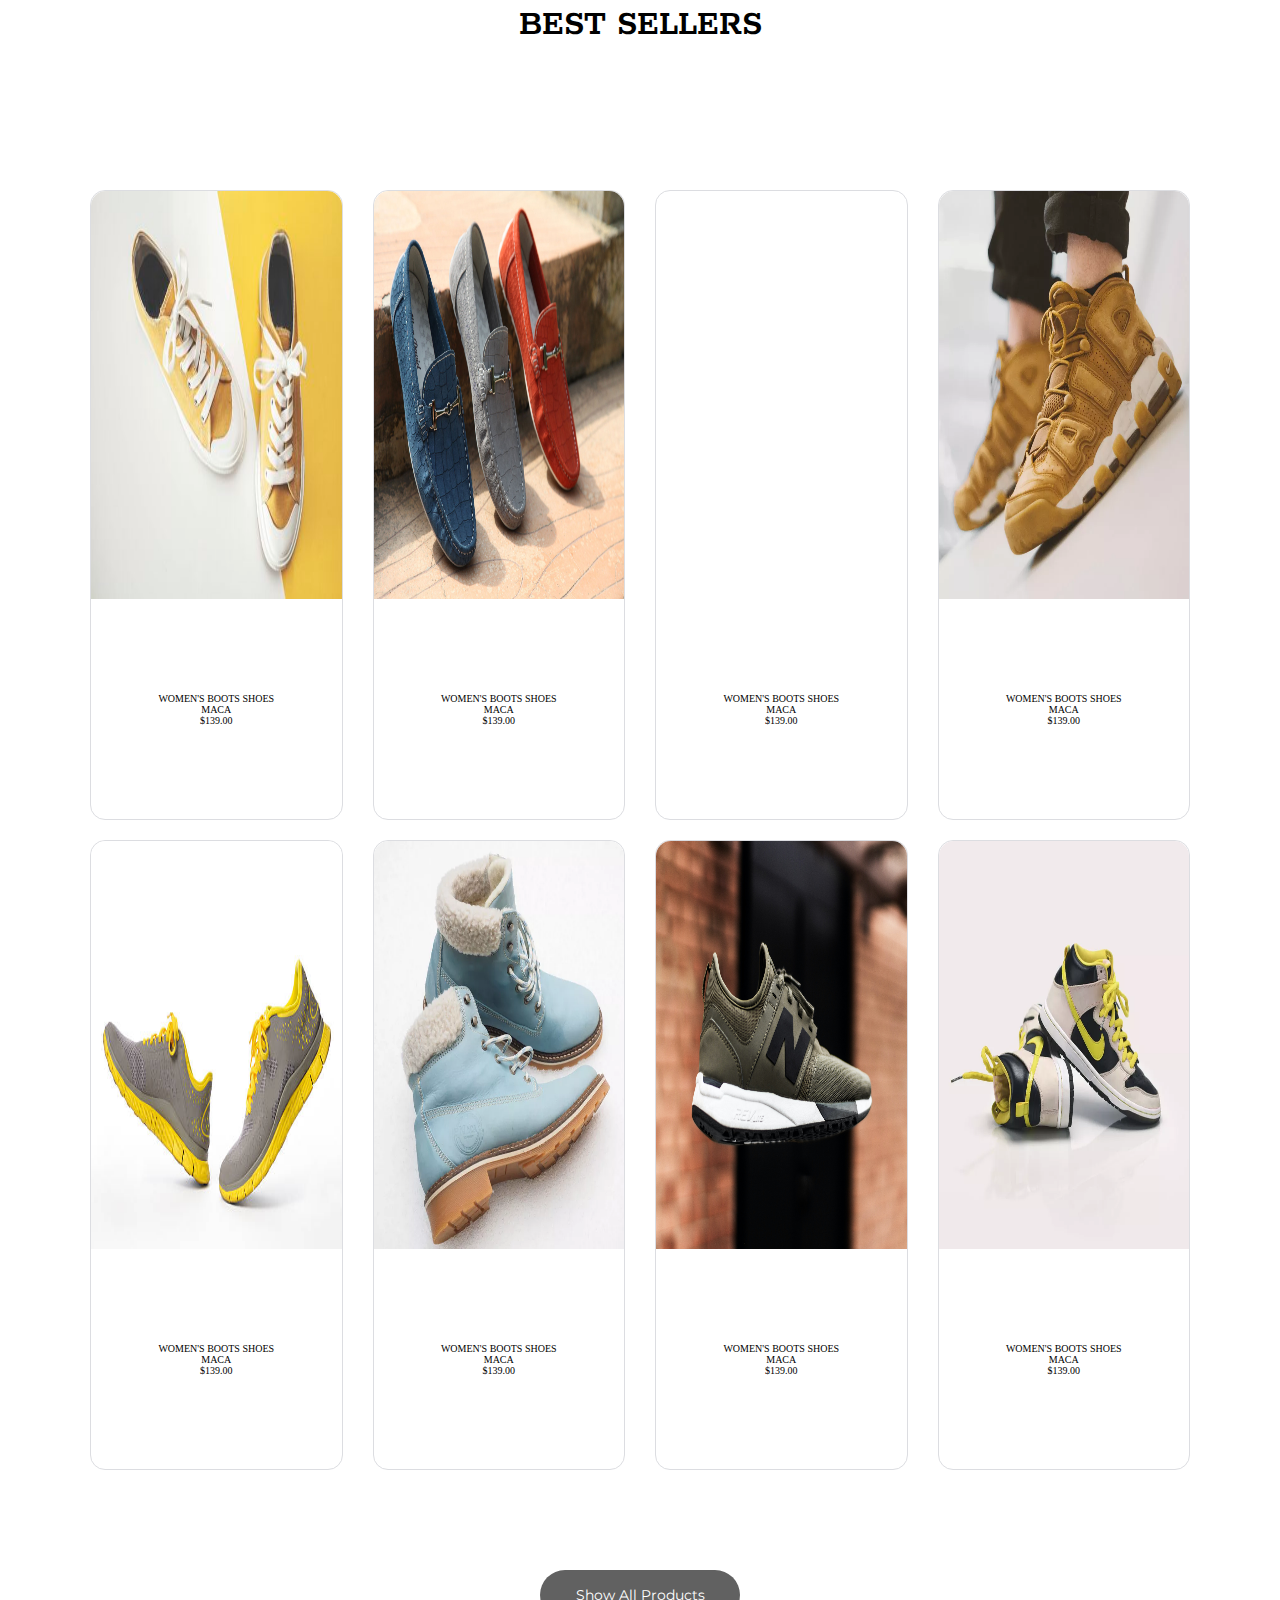
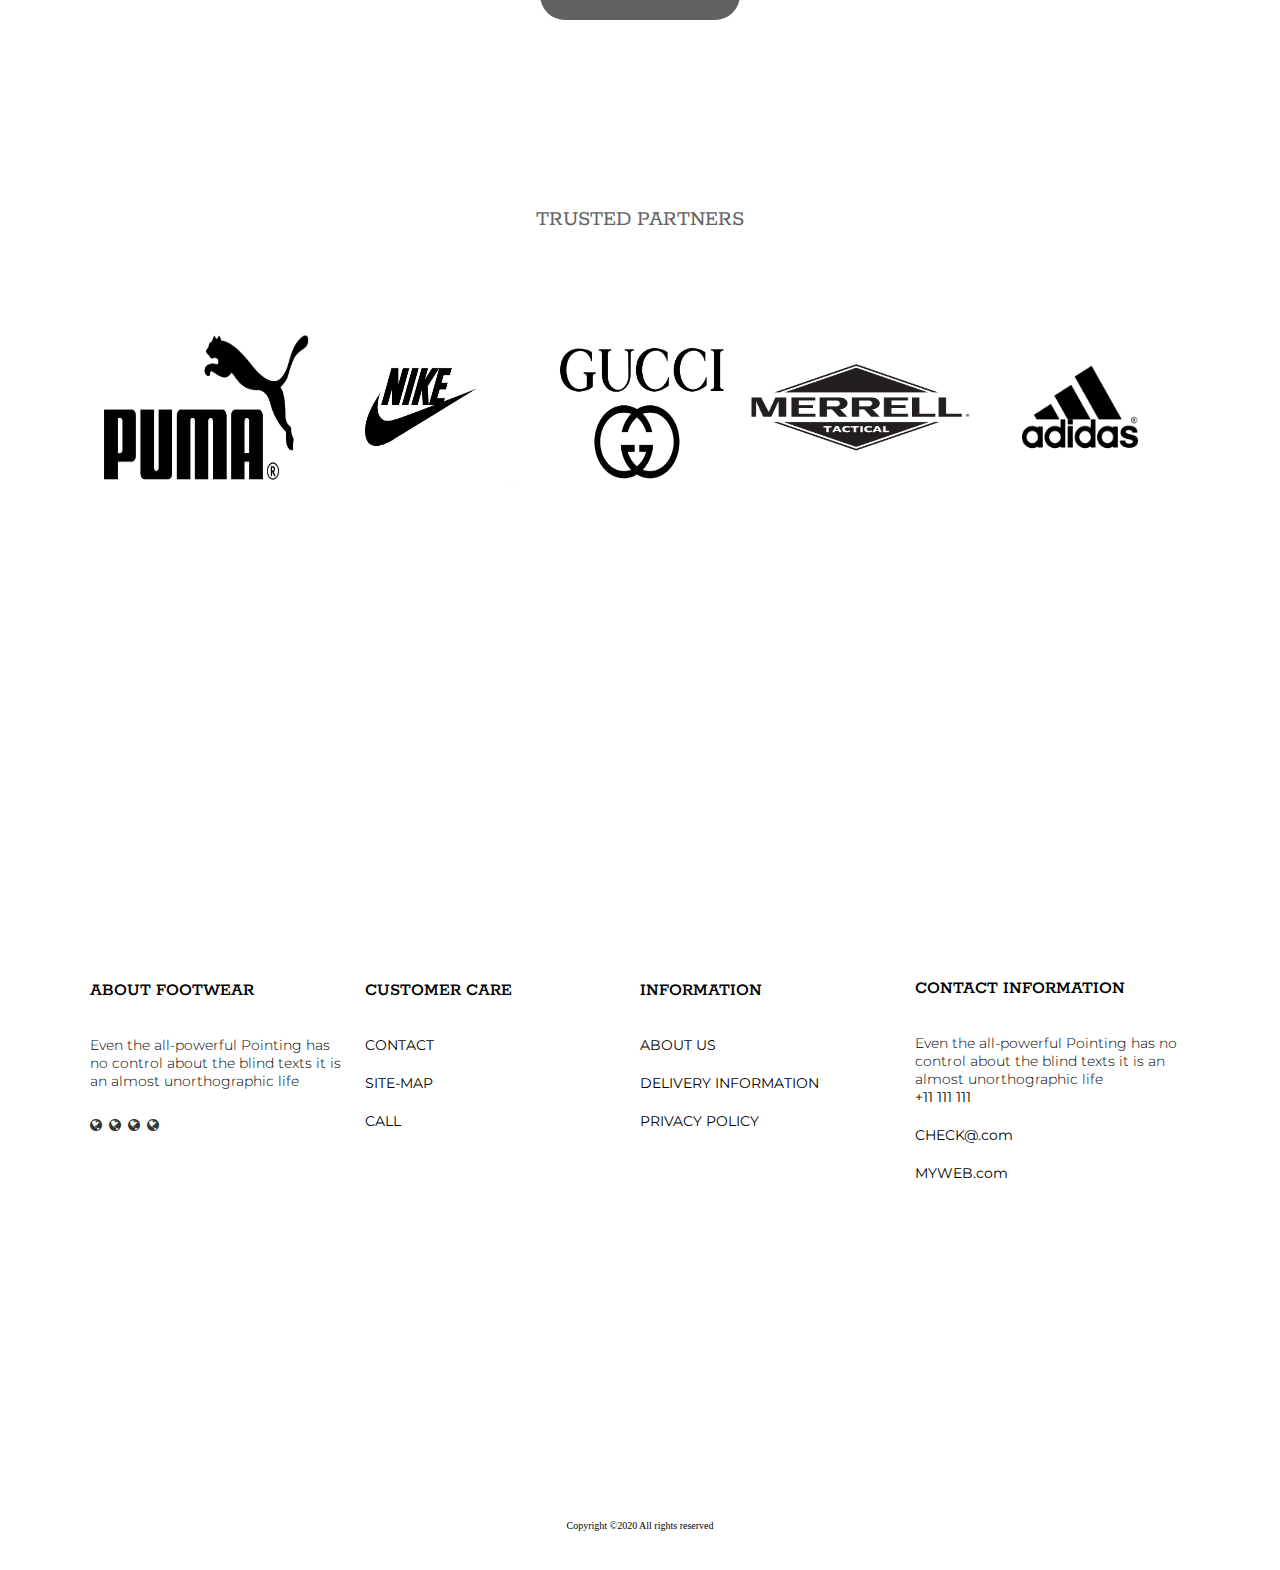
==== commit 943db898: "done yet" ====
--- a/men.html
+++ b/men.html
@@ -90,7 +90,7 @@
     <div class="container">
         <div class="menu-section">
             <div class="heading">
-                <div class="title flex">Footwear</div>
+                <div class="title flex"> <span class="nav-bar-logo"></span> <span class="name">Footwear</span></div>
                 <div class="search flex">
                     <input type="text" class="search-input" placeholder="Search">
                     <div class="icon flex"><i class="fa fa-search" aria-hidden="true"></i></div>
--- a/men.css
+++ b/men.css
@@ -123,6 +123,86 @@
 }
 
 
+/* ******************************   RESPONSIVENESS  ********************************* */
+
+@media only screen and (max-width: 1020px) {
+  .contact-form {
+    height: 40vh;
+    width: 60vw;
+    top: 25vh;
+    left: 20vw;
+  }
+}
+@media only screen and (max-width: 840px) {
+  .right .discription {
+    font-size: 10px;
+  }
+}
+@media only screen and (max-width: 700px) {
+  .contact-form {
+    height: 40vh;
+    width: 70vw;
+    top: 25vh;
+    left: 15vw;
+  }
+}
+@media only screen and (max-width: 610px) {
+  .contact-form {
+    height: 30vh;
+    width: 70vw;
+    top: 25vh;
+    left: 15vw;
+  }
+
+  .left {
+    height: 60%;
+    background-color: #f4faf8;
+    display: grid;
+    grid-template-rows: 20fr 80fr;
+    margin-bottom: 2rem;
+  }
+
+  .left .logo .image {
+    height: 40%;
+    width: 40%;
+  }
+}
+
+@media only screen and (max-width: 600px) {
+  .contact-form {
+    width: 100vw;
+    left: 0vw;
+  }
+  .left .title {
+    letter-spacing: 0px;
+  }
+}
+
+@media only screen and (max-width: 430px) {
+  .right .discription {
+    font-size: 8px;
+  }
+}
+@media only screen and (max-width: 370px) {
+  .left .title {
+    letter-spacing: 0px;
+    font-size: 1.2rem;
+  }
+  .contact-form {
+    display: grid;
+    grid-template-columns: 30fr 70fr;
+  }
+  .left {
+    margin: 1rem;
+  }
+}
+
+
+
+/* *********************************************************************** */
+
+
+
 /* ***************************** */
 
 
@@ -145,6 +225,8 @@
   grid-template-areas:
     ". heading ."
     ". items . ";
+    background-color: #f7f7f7;
+    padding-bottom: 2rem;
 }
 
 .menu-section .heading {
@@ -161,6 +243,22 @@
   padding-right: 1.5rem;
   font-weight: 600;
   color: #333;
+}
+
+.menu-section .heading .title .nav-bar-logo{
+  /* background-color: red; */
+  height:8rem;
+  width: 8rem;
+  padding-left: 2rem;
+  background-image: url(./nav-bar-logo.jpeg);
+  background-size: 100% 100%,cover;
+  background-repeat: no-repeat;
+  /* margin-right: 2rem; */
+}
+.menu-section .heading .title .name{
+
+  /* background-color: red; */
+  margin-left: 2rem;
 }
 
 .menu-section .heading .search {
